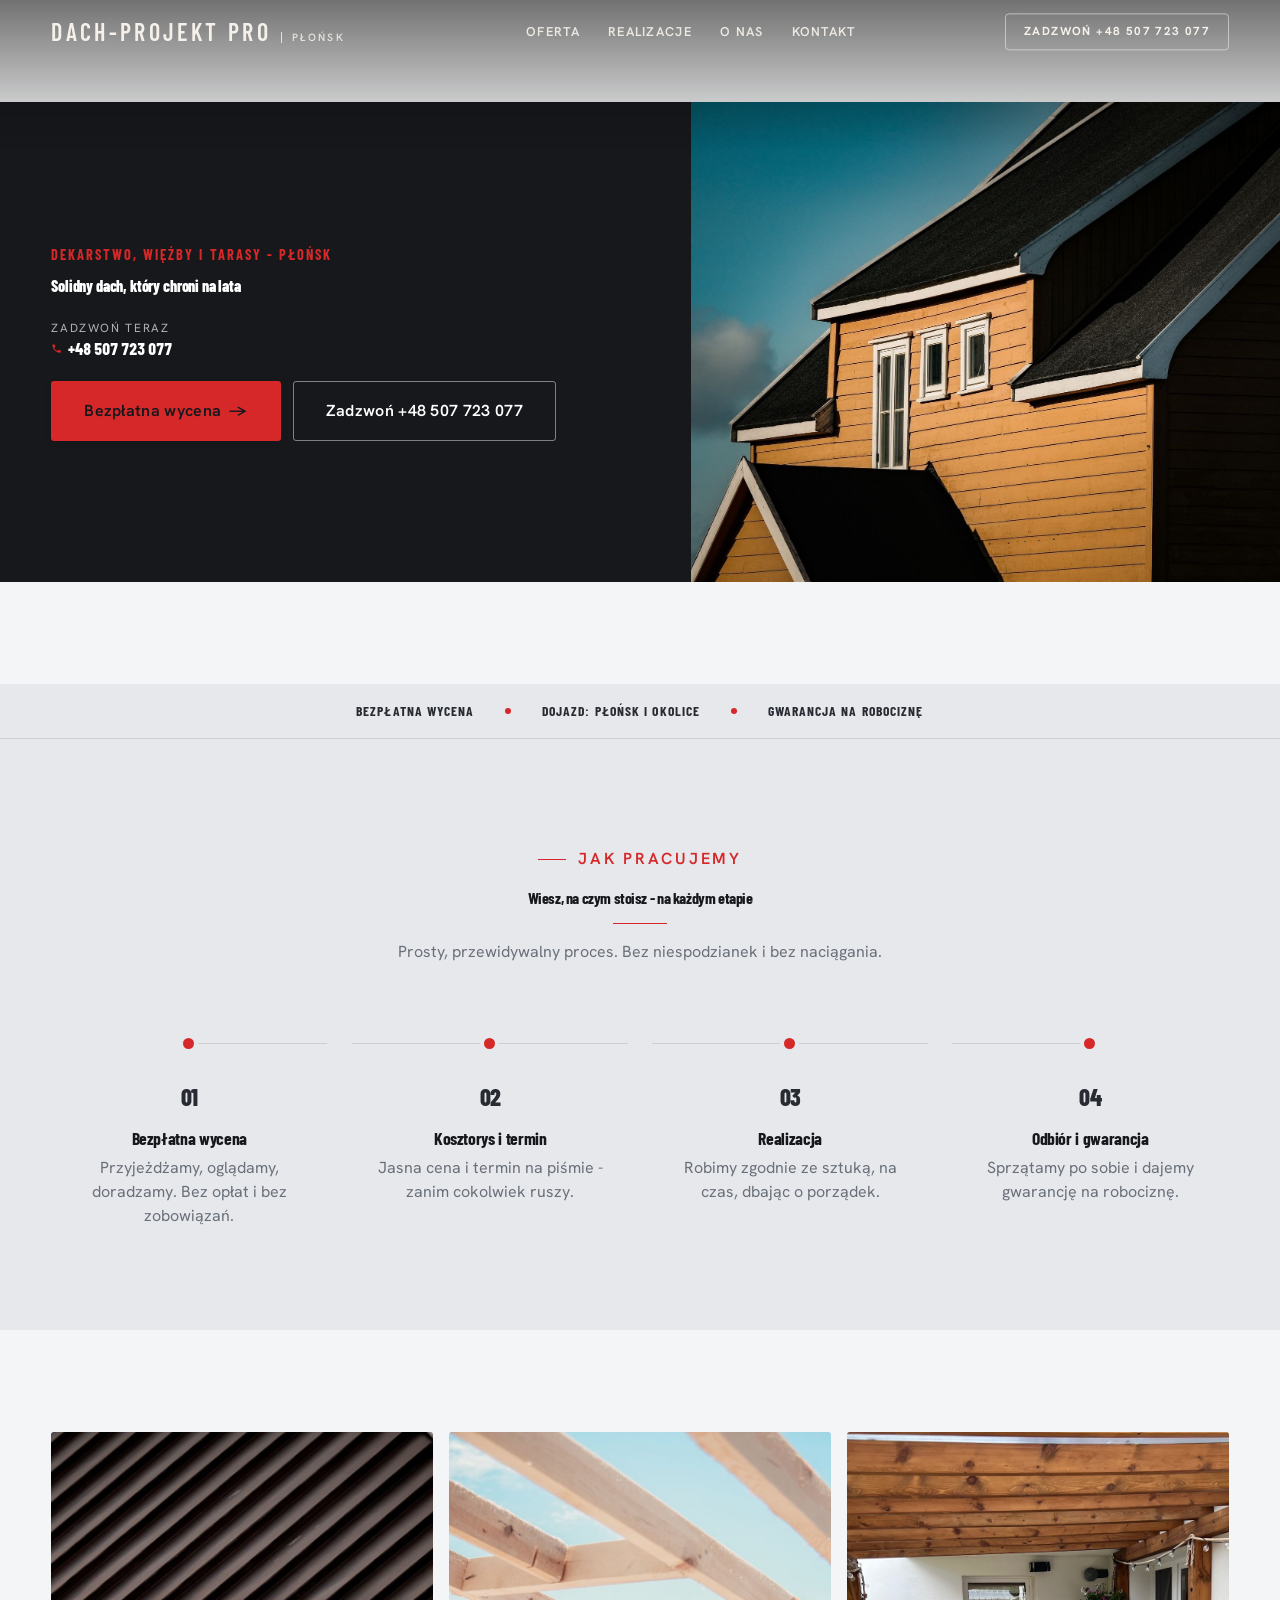
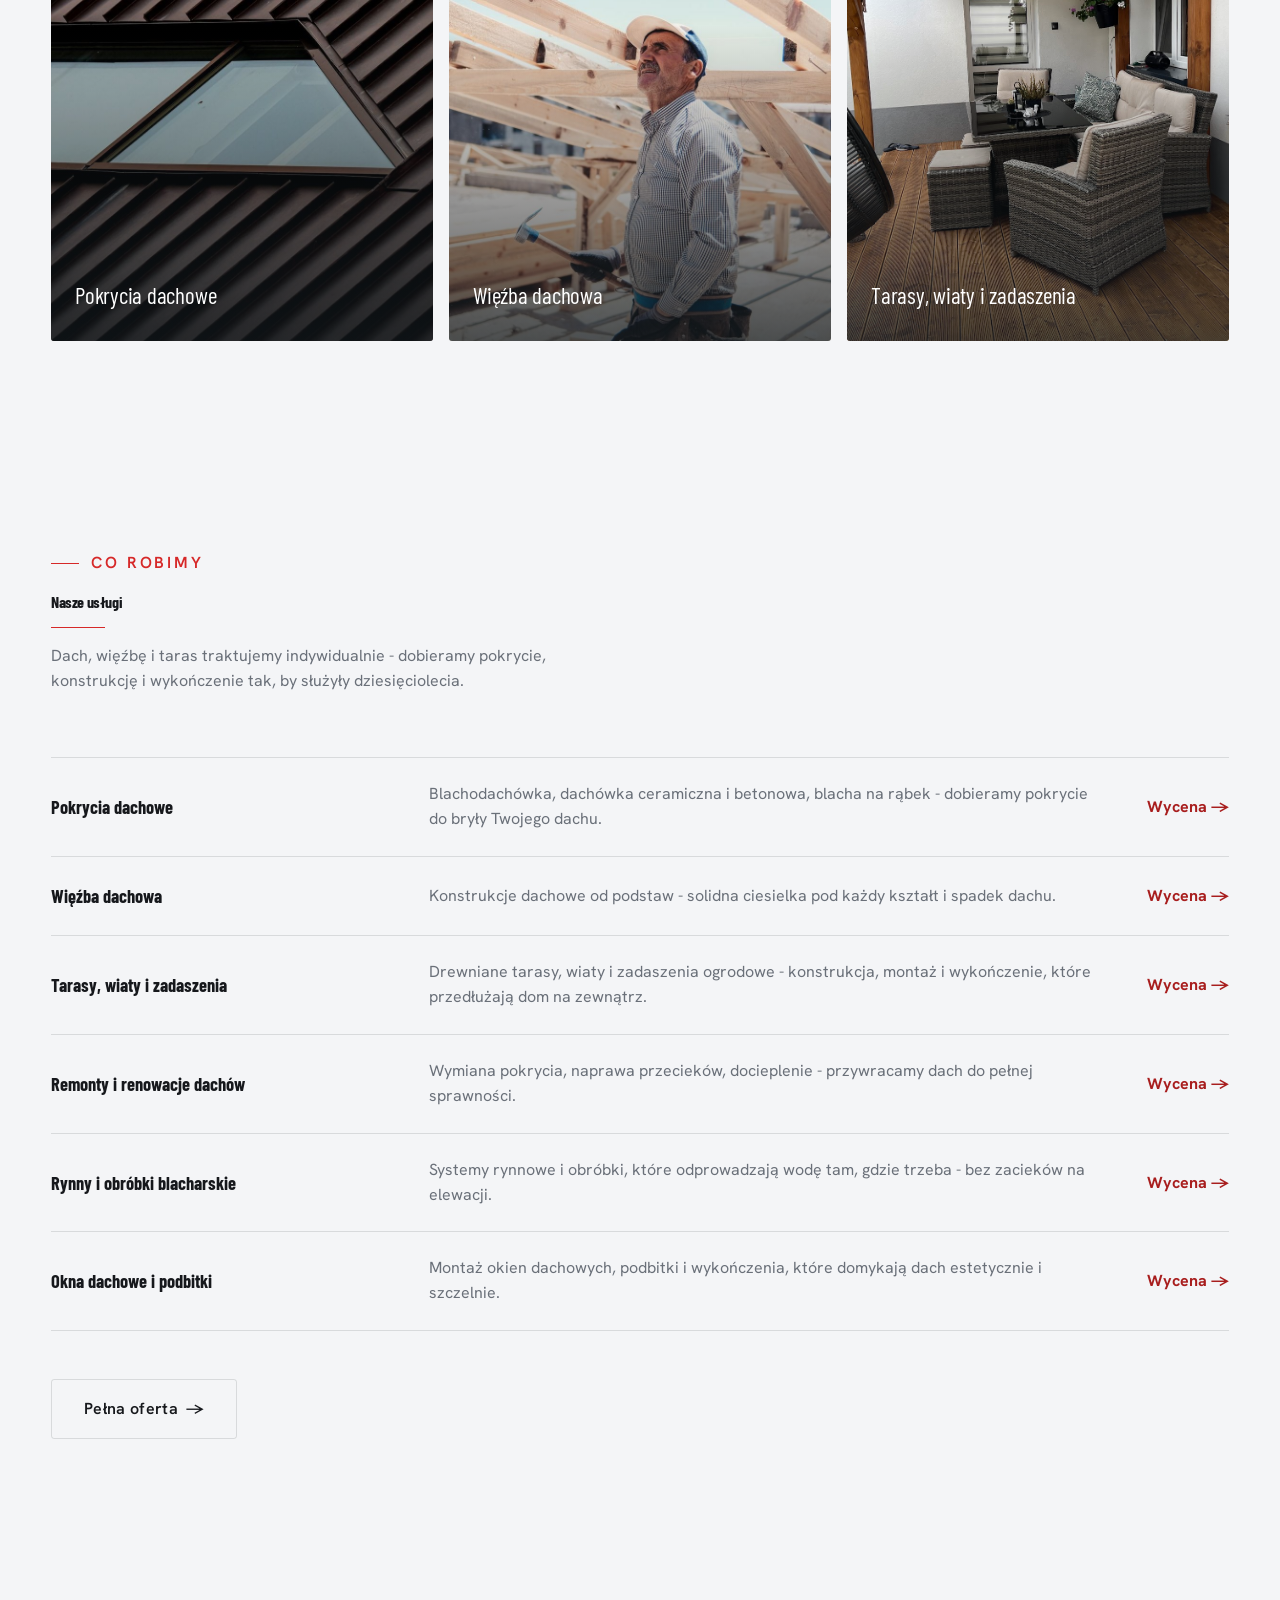
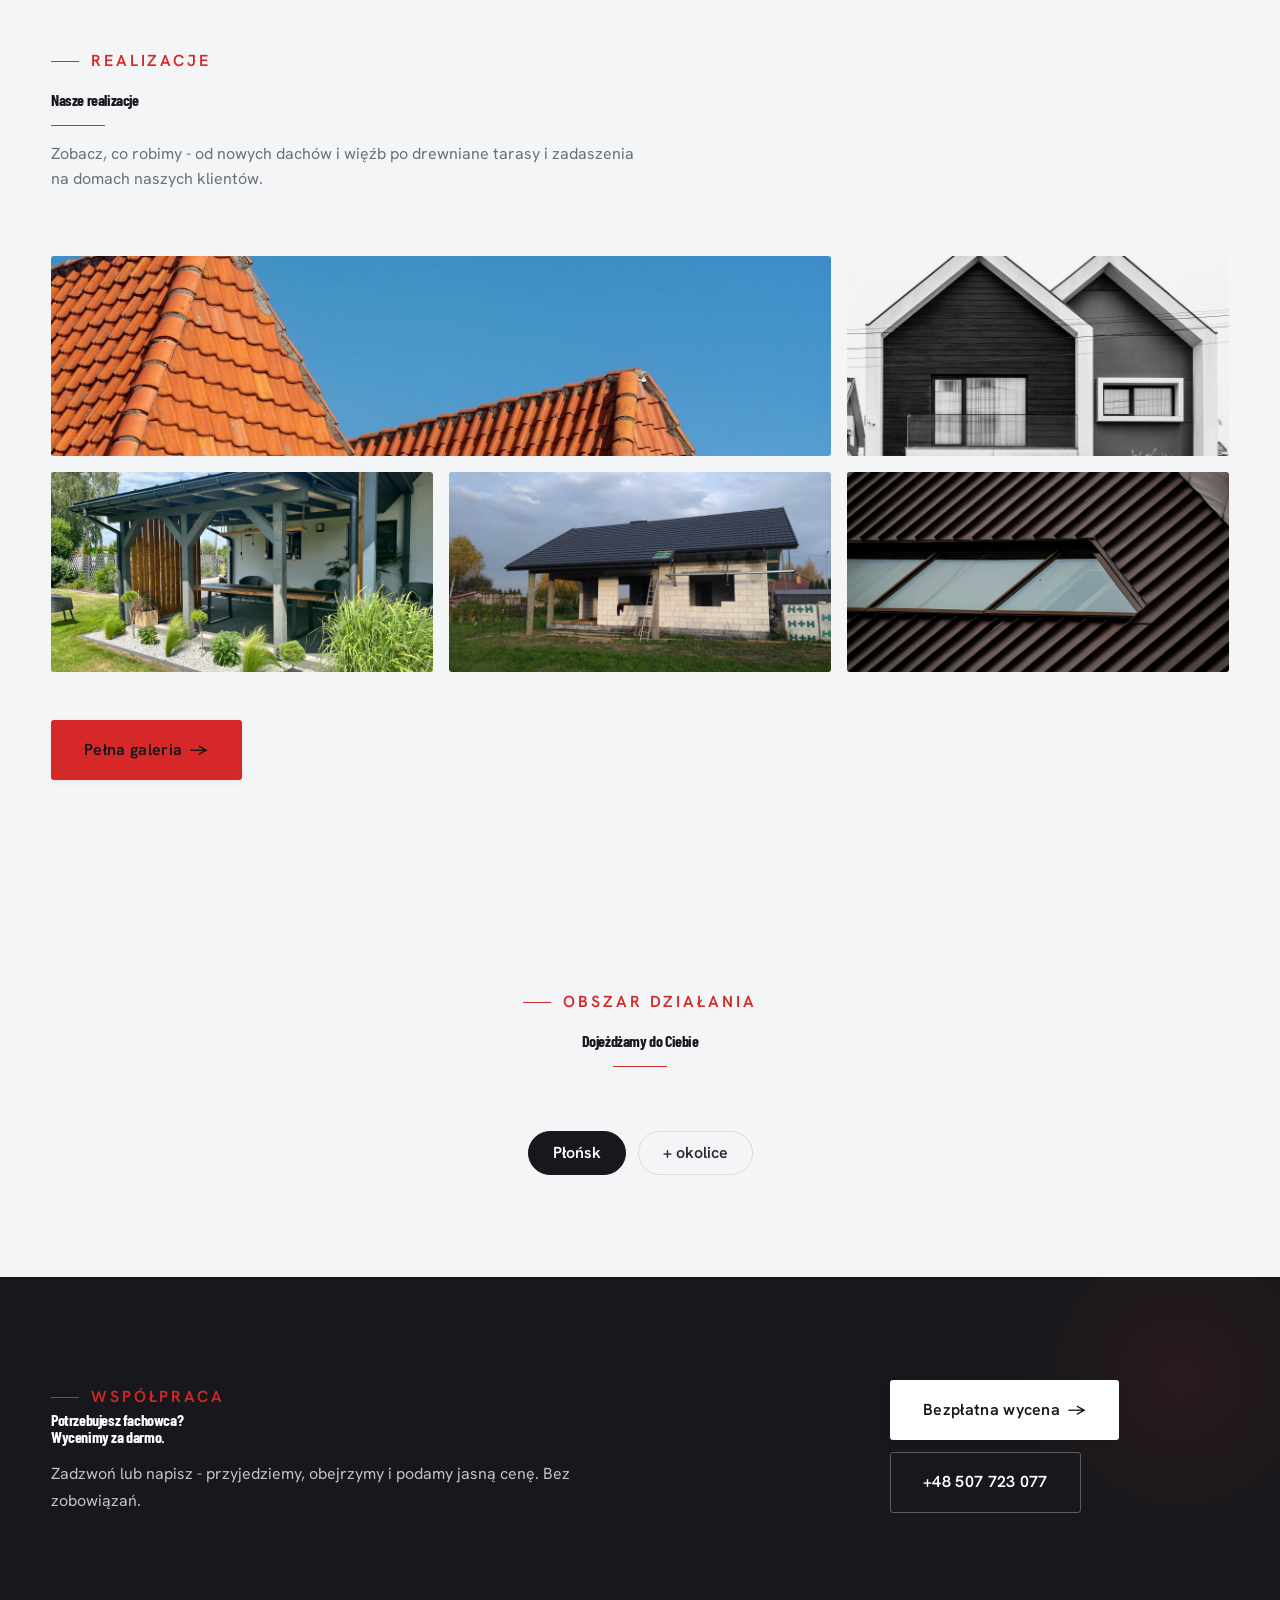
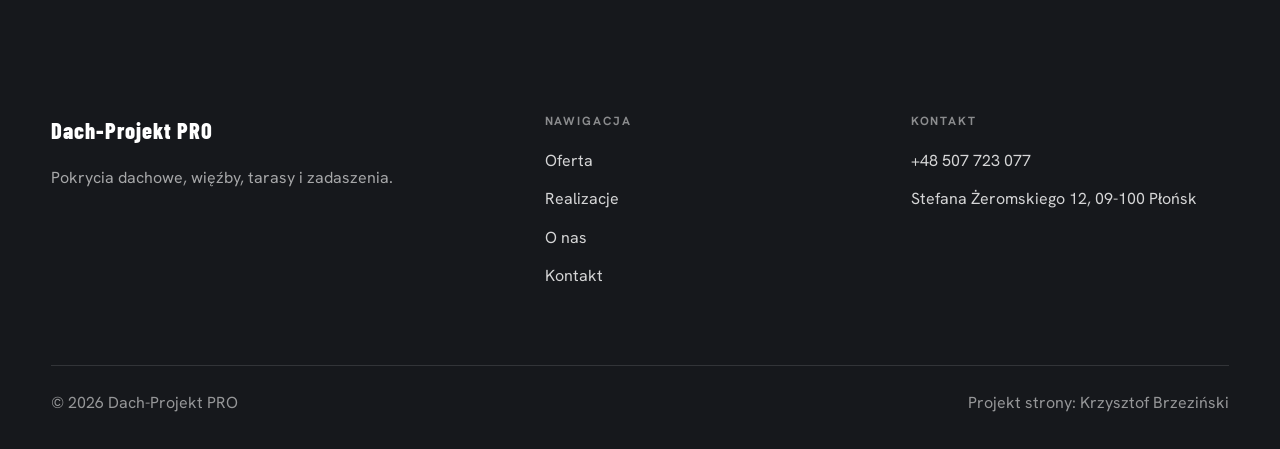
==== index.html @ a36d5f41 "Strona demo: dach-projekt-pro (Dach-Projekt PRO, Płońsk)" ====
<!DOCTYPE html>
<html lang="pl">
<head>
<meta charset="UTF-8">
<meta name="viewport" content="width=device-width, initial-scale=1.0">
<title>Dach-Projekt PRO - Pokrycia dachowe, więźby i tarasy - Płońsk</title>
<meta name="description" content="Dach-Projekt PRO - dekarstwo, pokrycia dachowe, więźby oraz drewniane tarasy i zadaszenia w Płońsk i okolicy. Blachodachówka, dachówka, rynny, remonty dachów. Bezpłatny pomiar i wycena. Zobacz realizacje.">
<link rel="preconnect" href="https://fonts.googleapis.com">
<link rel="preconnect" href="https://fonts.gstatic.com" crossorigin>
<link href="https://fonts.googleapis.com/css2?family=Barlow+Condensed:wght@500;600;700&family=Hanken+Grotesk:wght@400;500;600&display=swap" rel="stylesheet">
<link rel="stylesheet" href="assets/styles.css">
</head>
<body>

<header class="nav">
  <div class="wrap nav-inner">
    <a class="brand" href="index.html"><span class="name">Dach-Projekt PRO</span><span class="sub">Płońsk</span></a>
    <nav class="nav-links">
      <a href="oferta.html">Oferta</a>
      <a href="realizacje.html">Realizacje</a>
      <a href="o-nas.html">O nas</a>
      <a href="kontakt.html">Kontakt</a>
      <a href="tel:+48507723077" class="btn btn-accent">Zadzwoń +48 507 723 077</a>
    </nav>
    <button class="nav-toggle" aria-label="Menu"><span></span><span></span><span></span></button>
  </div>
</header>

<section class="hero-fach">
  <img class="hf-photo" src="img/hero.jpg" alt="Dach-Projekt PRO">
  <div class="hf-panel">
      <span class="hf-kicker">Dekarstwo, więźby i tarasy - Płońsk</span>
      <h1 class="hf-title">Solidny dach, który chroni na lata</h1>
      <a class="hf-phone" href="tel:+48507723077"><span class="hf-phone-lab">Zadzwoń teraz</span><span class="hf-phone-num"><svg class="ico-tel" width="16" height="16" viewBox="0 0 24 24" fill="none" aria-hidden="true"><path d="M6.6 10.8a15.5 15.5 0 0 0 6.6 6.6l2.2-2.2a1 1 0 0 1 1-.24 11.4 11.4 0 0 0 3.6.58 1 1 0 0 1 1 1V20a1 1 0 0 1-1 1A17 17 0 0 1 3 4a1 1 0 0 1 1-1h3.5a1 1 0 0 1 1 1c0 1.25.2 2.46.58 3.6a1 1 0 0 1-.25 1l-2.23 2.2Z" fill="currentColor"/></svg> +48 507 723 077</span></a>
      <div class="hf-actions">
        <a href="kontakt.html" class="btn btn-accent">Bezpłatna wycena <span class="arr">→</span></a>
        <a href="tel:+48507723077" class="btn btn-ghost hf-ghost">Zadzwoń +48 507 723 077</a>
      </div>
  </div>
</section>
<section class="fach-promise">
  <div class="wrap">
    <ul class="fp-row reveal"><li>Bezpłatna wycena</li><li>Dojazd: Płońsk i okolice</li><li>Gwarancja na robociznę</li></ul>
  </div>
</section>
<section class="proces fachowcy">
  <div class="wrap">
    <div class="head center reveal">
      <span class="eyebrow">Jak pracujemy</span>
      <h2>Wiesz, na czym stoisz - na każdym etapie</h2>
      <p>Prosty, przewidywalny proces. Bez niespodzianek i bez naciągania.</p>
    </div>
    <ol class="proces-line">
      <li class="reveal"><span class="pno">01</span><h3>Bezpłatna wycena</h3><p>Przyjeżdżamy, oglądamy, doradzamy. Bez opłat i bez zobowiązań.</p></li>
      <li class="reveal"><span class="pno">02</span><h3>Kosztorys i termin</h3><p>Jasna cena i termin na piśmie - zanim cokolwiek ruszy.</p></li>
      <li class="reveal"><span class="pno">03</span><h3>Realizacja</h3><p>Robimy zgodnie ze sztuką, na czas, dbając o porządek.</p></li>
      <li class="reveal"><span class="pno">04</span><h3>Odbiór i gwarancja</h3><p>Sprzątamy po sobie i dajemy gwarancję na robociznę.</p></li>
    </ol>
  </div>
</section>
<section class="gateways-band">
  <div class="wrap">
    <div class="gateways">
      <a href="oferta.html" class="gateway reveal"><img src="img/g2.jpg" alt="Pokrycia dachowe" loading="lazy"><span class="g-ttl">Pokrycia dachowe</span></a>
      <a href="oferta.html" class="gateway reveal"><img src="img/g3.jpg" alt="Więźba dachowa" loading="lazy"><span class="g-ttl">Więźba dachowa</span></a>
      <a href="oferta.html" class="gateway reveal"><img src="img/g4.jpg" alt="Tarasy, wiaty i zadaszenia" loading="lazy"><span class="g-ttl">Tarasy, wiaty i zadaszenia</span></a>
    </div>
  </div>
</section>
<section class="fach-uslugi">
  <div class="wrap">
    <div class="head reveal">
      <span class="eyebrow">Co robimy</span>
      <h2>Nasze usługi</h2>
      <p>Dach, więźbę i taras traktujemy indywidualnie - dobieramy pokrycie, konstrukcję i wykończenie tak, by służyły dziesięciolecia.</p>
    </div>
    <ul class="fu-list">
      <li class="fu-row reveal"><div class="fu-name">Pokrycia dachowe</div><div class="fu-desc">Blachodachówka, dachówka ceramiczna i betonowa, blacha na rąbek - dobieramy pokrycie do bryły Twojego dachu.</div><a class="fu-cta" href="kontakt.html">Wycena <span class="arr">→</span></a></li>
      <li class="fu-row reveal"><div class="fu-name">Więźba dachowa</div><div class="fu-desc">Konstrukcje dachowe od podstaw - solidna ciesielka pod każdy kształt i spadek dachu.</div><a class="fu-cta" href="kontakt.html">Wycena <span class="arr">→</span></a></li>
      <li class="fu-row reveal"><div class="fu-name">Tarasy, wiaty i zadaszenia</div><div class="fu-desc">Drewniane tarasy, wiaty i zadaszenia ogrodowe - konstrukcja, montaż i wykończenie, które przedłużają dom na zewnątrz.</div><a class="fu-cta" href="kontakt.html">Wycena <span class="arr">→</span></a></li>
      <li class="fu-row reveal"><div class="fu-name">Remonty i renowacje dachów</div><div class="fu-desc">Wymiana pokrycia, naprawa przecieków, docieplenie - przywracamy dach do pełnej sprawności.</div><a class="fu-cta" href="kontakt.html">Wycena <span class="arr">→</span></a></li>
      <li class="fu-row reveal"><div class="fu-name">Rynny i obróbki blacharskie</div><div class="fu-desc">Systemy rynnowe i obróbki, które odprowadzają wodę tam, gdzie trzeba - bez zacieków na elewacji.</div><a class="fu-cta" href="kontakt.html">Wycena <span class="arr">→</span></a></li>
      <li class="fu-row reveal"><div class="fu-name">Okna dachowe i podbitki</div><div class="fu-desc">Montaż okien dachowych, podbitki i wykończenia, które domykają dach estetycznie i szczelnie.</div><a class="fu-cta" href="kontakt.html">Wycena <span class="arr">→</span></a></li>
    </ul>
    <div style="margin-top:var(--space-7)" class="reveal"><a href="oferta.html" class="btn btn-ghost">Pełna oferta <span class="arr">→</span></a></div>
  </div>
</section>
<section>
  <div class="wrap">
    <div class="head reveal">
      <span class="eyebrow">Realizacje</span>
      <h2>Nasze realizacje</h2>
      <p>Zobacz, co robimy - od nowych dachów i więźb po drewniane tarasy i zadaszenia na domach naszych klientów.</p>
    </div>
    <div class="gallery">
      <div class="tile t-two3 reveal"><img src="img/g5.jpg" alt="Nowy dach - dom jednorodzinny" loading="lazy"><div class="cap">Nowy dach - dom jednorodzinny</div></div>
      <div class="tile t-third reveal"><img src="img/g6.jpg" alt="Blacha na rąbek stojący" loading="lazy"><div class="cap">Blacha na rąbek stojący</div></div>
      <div class="tile t-third reveal"><img src="img/about.jpg" alt="Więźba dachowa" loading="lazy"><div class="cap">Więźba dachowa</div></div>
      <div class="tile t-third reveal"><img src="img/g1.jpg" alt="Taras z zadaszeniem" loading="lazy"><div class="cap">Taras z zadaszeniem</div></div>
      <div class="tile t-third reveal"><img src="img/g2.jpg" alt="Dachówka ceramiczna" loading="lazy"><div class="cap">Dachówka ceramiczna</div></div>
    </div>
    <div style="margin-top:var(--space-7)" class="reveal"><a href="realizacje.html" class="btn btn-accent">Pełna galeria <span class="arr">→</span></a></div>
  </div>
</section>
<section class="obszar">
  <div class="wrap">
    <div class="head center reveal">
      <span class="eyebrow">Obszar działania</span>
      <h2>Dojeżdżamy do Ciebie</h2>
    </div>
    <ul class="obszar-list reveal"><li class="is-home">Płońsk</li><li>+ okolice</li></ul>
  </div>
</section>
<section class="cta">
  <div class="wrap">
    <div class="reveal">
      <span class="eyebrow">Współpraca</span>
      <h2>Potrzebujesz fachowca? Wycenimy za darmo.</h2>
      <p>Zadzwoń lub napisz - przyjedziemy, obejrzymy i podamy jasną cenę. Bez zobowiązań.</p>
    </div>
    <div class="cta-actions reveal">
      <a href="kontakt.html" class="btn btn-light">Bezpłatna wycena <span class="arr">→</span></a>
      <a href="tel:+48507723077" class="btn btn-ghost" style="color:#fff;border-color:rgba(255,255,255,.3)">+48 507 723 077</a>
    </div>
  </div>
</section>

<footer>
  <div class="wrap">
    <div class="foot-grid">
      <div class="foot-brand">
        <div class="name">Dach-Projekt PRO</div>
        <p>Pokrycia dachowe, więźby, tarasy i zadaszenia.</p>
      </div>
      <div class="foot-col">
        <h4>Nawigacja</h4>
        <a href="oferta.html">Oferta</a>
        <a href="realizacje.html">Realizacje</a>
        <a href="o-nas.html">O nas</a>
        <a href="kontakt.html">Kontakt</a>
      </div>
      <div class="foot-col">
        <h4>Kontakt</h4>
        <a href="tel:+48507723077">+48 507 723 077</a>
        <p>Stefana Żeromskiego 12, 09-100 Płońsk</p>
      </div>
    </div>
    <div class="foot-bot">
      <span>© 2026 Dach-Projekt PRO</span>
      <span>Projekt strony: Krzysztof Brzeziński</span>
    </div>
  </div>
</footer>
<div class="sticky-call"><a class="sc-call" href="tel:+48507723077"><svg class="ico-tel" width="16" height="16" viewBox="0 0 24 24" fill="none" aria-hidden="true"><path d="M6.6 10.8a15.5 15.5 0 0 0 6.6 6.6l2.2-2.2a1 1 0 0 1 1-.24 11.4 11.4 0 0 0 3.6.58 1 1 0 0 1 1 1V20a1 1 0 0 1-1 1A17 17 0 0 1 3 4a1 1 0 0 1 1-1h3.5a1 1 0 0 1 1 1c0 1.25.2 2.46.58 3.6a1 1 0 0 1-.25 1l-2.23 2.2Z" fill="currentColor"/></svg> Zadzwoń</a><a class="sc-quote" href="kontakt.html">Bezpłatna wycena</a></div>

<script src="assets/main.js"></script>
</body>
</html>
---- assets/styles.css ----
/* ============================================================
   STOLBASZ — premium, architektoniczny B2B fit-out
   Jasna paleta, zero brązu. System wg premium-web-craft.
   Projekt strony: Krzysztof Brzeziński
   ============================================================ */

:root{
  /* PALETA — jasna, architektoniczna, chłodna */
  --paper:#F4F5F7;          /* główne tło */
  --paper-2:#E6E8EC;        /* sekcje alternatywne (chłodny jasny szary) */
  --paper-3:#E6E8EC;        /* delikatne wypełnienia */
  --ink:#16181C;            /* tekst główny — chłodny grafit */
  --ink-soft:#282C32;       /* nagłówki drugorzędne */
  --muted:#6A7079;          /* tekst poboczny */
  --line:rgba(22,24,28,.12);/* hairline */
  --accent:#D62828;         /* stonowany petrol-slate — jedyny akcent */
  --accent-d:#A81E1E;
  --accent-soft:rgba(214,40,40,.10);
  --dark:#16181C;           /* sekcje ciemne (stopka/CTA) */

  /* ODSTĘPY — skala 4/8 */
  --space-1:4px; --space-2:8px; --space-3:12px; --space-4:16px; --space-5:24px;
  --space-6:32px; --space-7:48px; --space-8:64px; --space-9:96px; --space-10:128px;

  /* TYPOGRAFIA — fluid clamp() */
  --text-sm:clamp(.82rem,.8rem+.1vw,.9rem);
  --text-base:clamp(1rem,.97rem+.15vw,1.1rem);
  --text-lg:clamp(1.12rem,1.05rem+.3vw,1.3rem);
  --text-h3:clamp(1.2rem,1.1rem+.5vw,1.5rem);
  --text-h2:clamp(1.9rem,1.5rem+1.9vw,2.8rem);
  --text-h1:clamp(2.6rem,1.9rem+3.6vw,4.6rem);

  /* PROMIENIE — architektoniczne, raczej ostre */
  --r-sm:3px; --r-md:6px; --r-lg:10px;

  /* RUCH */
  --ease:cubic-bezier(.25,.46,.45,.94); --dur:.24s;

  /* CIENIE — miękkie, warstwowe */
  --sh-sm:0 1px 2px rgba(16,24,32,.04), 0 2px 8px rgba(16,24,32,.05);
  --sh-md:0 2px 6px rgba(16,24,32,.05), 0 12px 28px -8px rgba(16,24,32,.12);
  --sh-lg:0 6px 14px rgba(16,24,32,.07), 0 26px 56px -18px rgba(16,24,32,.22);

  --hairline:1px solid var(--line);

  --font-display:'Barlow Condensed','Hanken Grotesk',sans-serif;
  --font-body:'Hanken Grotesk',sans-serif;
}

*{box-sizing:border-box;margin:0;padding:0}
html{scroll-behavior:smooth}
body{
  font-family:var(--font-body);
  font-size:var(--text-base);
  line-height:1.65;
  color:var(--ink);
  background:var(--paper);
  -webkit-font-smoothing:antialiased;
  text-rendering:optimizeLegibility;
}
img{max-width:100%;display:block}
a{color:inherit;text-decoration:none}

.wrap{width:min(92%,1180px);margin-inline:auto}
section{padding-block:clamp(52px,6.5vw,96px)}

h1,h2,h3{font-family:var(--font-display);font-weight:700;line-height:1.08;letter-spacing:-.02em;color:var(--ink)}
h1{font-size:var(--text-h1);letter-spacing:-.035em}
h2{font-size:var(--text-h2);letter-spacing:-.025em}
h3{font-size:var(--text-h3)}
p{max-width:65ch}

.eyebrow{
  font-family:var(--font-body);
  font-size:var(--text-sm);
  font-weight:600;
  letter-spacing:.18em;
  text-transform:uppercase;
  color:var(--accent);
  display:inline-flex;align-items:center;gap:var(--space-3);
}
.eyebrow::before{content:"";width:28px;height:1px;background:var(--accent);display:inline-block}

.muted{color:var(--muted)}
.lead{font-size:var(--text-lg);line-height:1.55;color:var(--ink-soft);max-width:50ch}

/* ---------- BUTTONS ---------- */
.btn{
  display:inline-flex;align-items:center;gap:var(--space-2);
  font-weight:600;font-size:var(--text-sm);letter-spacing:.02em;
  padding:var(--space-4) var(--space-6);
  border-radius:var(--r-sm);
  transition:transform var(--dur) var(--ease),box-shadow var(--dur) var(--ease),background var(--dur) var(--ease);
  cursor:pointer;border:1px solid transparent;
}
.btn-accent{background:var(--accent);color:#fff;box-shadow:var(--sh-sm)}
.btn-accent:hover{background:var(--accent-d);transform:translateY(-2px);box-shadow:var(--sh-md)}
.btn-accent:active{transform:translateY(0);box-shadow:var(--sh-sm)}
.btn-ghost{background:transparent;color:var(--ink);border-color:var(--line)}
.btn-ghost:hover{border-color:var(--accent);color:var(--accent);transform:translateY(-2px)}
.btn-light{background:#fff;color:var(--ink);box-shadow:var(--sh-sm)}
.btn-light:hover{transform:translateY(-2px);box-shadow:var(--sh-md)}
.btn .arr{transition:transform var(--dur) var(--ease)}
.btn:hover .arr{transform:translateX(4px)}

/* ---------- NAV ---------- */
.nav{
  position:sticky;top:0;z-index:50;
  background:color-mix(in srgb,var(--paper) 88%,transparent);
  backdrop-filter:saturate(140%) blur(10px);
  border-bottom:var(--hairline);
}
.nav-inner{display:flex;align-items:center;justify-content:space-between;height:72px}
.brand{display:flex;flex-direction:column;line-height:1}
.brand .name{font-family:var(--font-display);font-weight:800;font-size:1.35rem;letter-spacing:.04em}
.brand .sub{font-size:.62rem;letter-spacing:.34em;text-transform:uppercase;color:var(--muted);margin-top:5px}
.nav-links{display:flex;align-items:center;gap:var(--space-6)}
.nav-links a{font-size:var(--text-sm);font-weight:500;color:var(--ink-soft);position:relative;padding-block:4px;transition:color var(--dur) var(--ease)}
.nav-links a::after{content:"";position:absolute;left:0;bottom:0;width:0;height:1.5px;background:var(--accent);transition:width var(--dur) var(--ease)}
.nav-links a:hover,.nav-links a.active{color:var(--ink)}
.nav-links a:hover::after,.nav-links a.active::after{width:100%}
.nav-links .btn{padding:var(--space-2) var(--space-5)}
/* przyciski w nav: właściwy kolor (przebij .nav-links a) + bez podkreślenia */
.nav-links a.btn-accent{color:#fff}
.nav-links a.btn-ghost,.nav-links a.btn-light{color:var(--ink)}
.nav-links a.btn::after{display:none}
.nav-toggle{display:none;background:none;border:none;cursor:pointer;flex-direction:column;gap:5px;padding:8px}
.nav-toggle span{width:24px;height:2px;background:var(--ink);transition:var(--dur)}

/* ---------- HERO (split) ---------- */
.hero{position:relative;overflow:hidden;border-bottom:var(--hairline)}
.hero-grid{display:grid;grid-template-columns:1.05fr .95fr;gap:clamp(24px,4vw,60px);align-items:center;
  padding-block:clamp(36px,4.5vw,64px)}
.hero-copy .eyebrow{margin-bottom:var(--space-5)}
.hero-copy h1{margin-bottom:var(--space-5)}
.hero-copy .lead{margin-bottom:var(--space-7)}
.hero-actions{display:flex;flex-wrap:wrap;gap:var(--space-4)}
.hero-art{position:relative;aspect-ratio:4/3;border-radius:var(--r-lg);overflow:hidden;box-shadow:var(--sh-lg)}
.hero-art img{width:100%;height:100%;object-fit:cover}
.hero-art::after{content:"";position:absolute;inset:0;background:linear-gradient(180deg,transparent 55%,rgba(18,24,28,.28))}
.hero-badge{position:absolute;left:var(--space-5);bottom:var(--space-5);z-index:2;
  background:rgba(252,252,251,.94);backdrop-filter:blur(4px);
  border-radius:var(--r-md);padding:var(--space-4) var(--space-5);box-shadow:var(--sh-md);max-width:78%}
.hero-badge strong{display:block;font-family:var(--font-display);font-size:1rem;letter-spacing:-.01em}
.hero-badge span{font-size:var(--text-sm);color:var(--muted)}

/* ---------- HERO duży / kinowy (strona główna) ---------- */
.hero-cine{position:relative;min-height:clamp(560px,82vh,840px);min-height:clamp(560px,82svh,840px);display:flex;align-items:center;overflow:hidden;border-bottom:var(--hairline)}
.hero-cine>img{position:absolute;inset:0;width:100%;height:100%;object-fit:cover;z-index:0}
.hero-cine::after{content:"";position:absolute;inset:0;z-index:1;
  background:linear-gradient(95deg,rgba(13,18,23,.86) 0%,rgba(13,18,23,.64) 32%,rgba(13,18,23,.24) 62%,rgba(13,18,23,.04) 100%)}
.hero-cine .wrap{position:relative;z-index:2;padding-block:var(--space-8)}
.hero-cine .hero-copy{max-width:660px}
.hero-cine .eyebrow{color:#fff;margin-bottom:var(--space-5)}
.hero-cine .eyebrow::before{background:#fff}
.hero-cine h1{color:#fff;margin-bottom:var(--space-5);font-size:clamp(2.9rem,2rem+4.4vw,5.2rem)}
.hero-cine .lead{color:rgba(255,255,255,.92);max-width:48ch;margin-bottom:var(--space-7)}
.hero-cine .hero-actions{display:flex;flex-wrap:wrap;gap:var(--space-4)}
@media(max-width:680px){
  .hero-cine{min-height:clamp(520px,76vh,640px);min-height:clamp(520px,76svh,640px);align-items:flex-end}
  .hero-cine::after{background:linear-gradient(0deg,rgba(13,18,23,.9) 6%,rgba(13,18,23,.45) 55%,rgba(13,18,23,.25) 100%)}
  .hero-cine .wrap{padding-bottom:var(--space-9)}
}

/* full-bleed hero variant (podstrony) */
.pagehead{position:relative;min-height:46vh;min-height:46svh;display:flex;align-items:flex-end;overflow:hidden;border-bottom:var(--hairline)}
.pagehead img{position:absolute;inset:0;width:100%;height:100%;object-fit:cover}
.pagehead::after{content:"";position:absolute;inset:0;background:linear-gradient(180deg,rgba(18,24,28,.25),rgba(18,24,28,.62))}
.pagehead .wrap{position:relative;z-index:2;padding-block:var(--space-9);color:#fff}
.pagehead h1{color:#fff;max-width:18ch}
.pagehead .eyebrow{color:#fff}
.pagehead .eyebrow::before{background:#fff}
.pagehead p{color:rgba(255,255,255,.86);margin-top:var(--space-4);max-width:54ch}

/* ---------- STRIP (pasek skrótów / liczby) ---------- */
.strip{background:var(--dark);color:#fff}
.strip .wrap{display:grid;grid-template-columns:repeat(4,1fr);gap:var(--space-6);padding-block:var(--space-8)}
.strip .item .k{font-family:var(--font-display);font-size:clamp(1.6rem,1.2rem+1.4vw,2.4rem);font-weight:800;letter-spacing:-.02em;color:#fff}
.strip .item .v{font-size:var(--text-sm);color:rgba(255,255,255,.66);margin-top:var(--space-2);line-height:1.45}
.strip .item{border-left:2px solid var(--accent);padding-left:var(--space-5)}

/* ---------- SECTION HEAD ---------- */
.head{max-width:48rem;margin-bottom:var(--space-8)}
.head.center{margin-inline:auto;text-align:center}
.head .eyebrow{margin-bottom:var(--space-4)}
.head h2{margin-bottom:var(--space-4)}
.head p{color:var(--muted);font-size:var(--text-lg);line-height:1.55}
.head.center p{margin-inline:auto}

/* ---------- INTRO SPLIT ---------- */
.split{display:grid;grid-template-columns:.92fr 1.08fr;gap:clamp(28px,5vw,80px);align-items:center}
.split.rev{grid-template-columns:1.08fr .92fr}
.split.rev .split-art{order:-1}
.split-art{position:relative;aspect-ratio:5/4;border-radius:var(--r-lg);overflow:hidden;box-shadow:var(--sh-lg)}
.split-art img{width:100%;height:100%;object-fit:cover}
.split-copy h2{margin-bottom:var(--space-5)}
.split-copy p+p{margin-top:var(--space-4)}
.split-copy .btn{margin-top:var(--space-6)}

/* ---------- SERVICES (zakres) ---------- */
.svc-grid{display:grid;grid-template-columns:repeat(auto-fit,minmax(280px,1fr));gap:var(--space-5)}
.svc{background:#fff;border:var(--hairline);border-radius:var(--r-md);padding:var(--space-7) var(--space-6);
  transition:transform var(--dur) var(--ease),box-shadow var(--dur) var(--ease),border-color var(--dur) var(--ease);
  position:relative;overflow:hidden}
.svc::before{content:"";position:absolute;left:0;top:0;width:3px;height:0;background:var(--accent);transition:height var(--dur) var(--ease)}
.svc:hover{transform:translateY(-4px);box-shadow:var(--sh-md);border-color:transparent}
.svc:hover::before{height:100%}
.svc .ic{font-family:var(--font-display);font-size:.8rem;font-weight:700;letter-spacing:.12em;color:var(--accent);margin-bottom:var(--space-4)}
.svc h3{margin-bottom:var(--space-3);font-size:1.22rem}
.svc p{color:var(--muted);font-size:var(--text-base);line-height:1.6}

/* big detailed service rows */
.svc-row{display:grid;grid-template-columns:.8fr 1.2fr;gap:clamp(20px,4vw,60px);align-items:center;padding-block:var(--space-8)}
.svc-row+.svc-row{border-top:var(--hairline)}
.svc-row.rev{grid-template-columns:1.2fr .8fr}
.svc-row.rev .svc-row-art{order:-1}
.svc-row-art{aspect-ratio:4/3;border-radius:var(--r-md);overflow:hidden;box-shadow:var(--sh-md)}
.svc-row-art img{width:100%;height:100%;object-fit:cover}
.svc-row h3{font-size:1.5rem;margin-bottom:var(--space-4)}
.svc-row .num{font-family:var(--font-display);font-size:.85rem;font-weight:700;letter-spacing:.14em;color:var(--accent);display:block;margin-bottom:var(--space-3)}
.svc-row ul{list-style:none;margin-top:var(--space-4);display:flex;flex-direction:column;gap:var(--space-2)}
.svc-row li{position:relative;padding-left:var(--space-5);color:var(--muted);font-size:var(--text-base)}
.svc-row li::before{content:"";position:absolute;left:0;top:.62em;width:8px;height:1px;background:var(--accent)}

/* ---------- GALLERY (realizacje) ---------- */
.gallery{display:grid;grid-template-columns:repeat(12,1fr);gap:var(--space-4);grid-auto-rows:200px}
/* GALERIA MASONRY — pionowe zdjęcia (portrety beauty/wellness) bez przycinania: kolumny, height auto */
.gallery-masonry{column-count:3;column-gap:var(--space-4)}
@media(max-width:900px){.gallery-masonry{column-count:2}}
@media(max-width:560px){.gallery-masonry{column-count:1}}
.gallery-masonry .m-tile{break-inside:avoid;margin:0 0 var(--space-4);padding:0;position:relative;overflow:hidden;border-radius:var(--r-md);border:1px solid var(--line)}
.gallery-masonry .m-tile img{width:100%;height:auto;display:block}
.gallery-masonry .m-tile .cap{position:absolute;left:0;right:0;bottom:0;padding:var(--space-4);color:#fff;background:linear-gradient(0deg,rgba(0,0,0,.55),transparent);font-size:var(--text-sm)}
.tile{position:relative;overflow:hidden;border-radius:var(--r-md);box-shadow:var(--sh-sm);
  transition:transform var(--dur) var(--ease),box-shadow var(--dur) var(--ease)}
.tile img{width:100%;height:100%;object-fit:cover;transition:transform .6s var(--ease)}
.tile:hover{box-shadow:var(--sh-md)}
.tile:hover img{transform:scale(1.05)}
.tile .cap{position:absolute;left:0;right:0;bottom:0;padding:var(--space-5) var(--space-4) var(--space-4);
  background:linear-gradient(transparent,rgba(18,24,28,.78));color:#fff;
  font-size:var(--text-sm);font-weight:600;letter-spacing:.01em;
  opacity:0;transform:translateY(8px);transition:var(--dur) var(--ease)}
.tile:hover .cap{opacity:1;transform:translateY(0)}
.tile .cap small{display:block;font-weight:400;opacity:.78;letter-spacing:.04em;text-transform:uppercase;font-size:.66rem;margin-top:3px}
/* bento spans */
.t-wide{grid-column:span 6}
.t-tall{grid-column:span 6;grid-row:span 2}
.t-std{grid-column:span 6}
.t-third{grid-column:span 4}
.t-two3{grid-column:span 8}

/* ---------- TRUST / WIARYGODNOŚĆ ---------- */
.trust{background:var(--paper-2)}
.trust-grid{display:grid;grid-template-columns:repeat(auto-fit,minmax(240px,1fr));gap:var(--space-5);margin-top:var(--space-7)}
.trust-card{background:#fff;border-radius:var(--r-md);padding:var(--space-7) var(--space-6);box-shadow:var(--sh-sm);border-top:3px solid var(--accent)}
.trust-card .big{font-family:var(--font-display);font-size:clamp(1.8rem,1.3rem+1.6vw,2.6rem);font-weight:800;letter-spacing:-.02em;color:var(--ink);line-height:1}
.trust-card h3{font-size:1.12rem;margin:var(--space-3) 0 var(--space-2)}
.trust-card p{color:var(--muted);font-size:var(--text-base);line-height:1.55}

/* ---------- CTA band ---------- */
.cta{background:var(--dark);color:#fff;position:relative;overflow:hidden}
.cta .wrap{display:grid;grid-template-columns:1.4fr .6fr;gap:var(--space-7);align-items:center;position:relative;z-index:2}
.cta h2{color:#fff;max-width:20ch}
.cta p{color:rgba(255,255,255,.74);margin-top:var(--space-4)}
.cta-actions{display:flex;flex-direction:column;gap:var(--space-3);align-items:flex-start}
.cta::before{content:"";position:absolute;right:-80px;top:-80px;width:360px;height:360px;border-radius:50%;
  background:radial-gradient(circle,var(--accent-soft),transparent 70%)}

/* ---------- CONTACT ---------- */
.contact-grid{display:grid;grid-template-columns:.85fr 1.15fr;gap:clamp(28px,4vw,56px);align-items:start}
.info-list{display:flex;flex-direction:column;gap:var(--space-2)}
.info-row{display:flex;gap:var(--space-4);align-items:flex-start;padding-block:var(--space-4);border-bottom:var(--hairline)}
.info-row .ic{flex:none;width:42px;height:42px;display:grid;place-items:center;border-radius:50%;
  background:var(--accent-soft);color:var(--accent);font-size:1.05rem}
.info-row .lbl{font-size:.72rem;letter-spacing:.14em;text-transform:uppercase;color:var(--muted)}
.info-row .val{font-weight:600;font-size:var(--text-base);margin-top:2px}
.info-row a.val:hover{color:var(--accent)}
.map{border:none;border-radius:var(--r-lg);box-shadow:var(--sh-md);width:100%;height:100%;min-height:380px;filter:grayscale(.2) contrast(1.02)}
.form{background:#fff;border:var(--hairline);border-radius:var(--r-lg);padding:clamp(24px,3vw,40px);box-shadow:var(--sh-sm)}
.form .fld{margin-bottom:var(--space-5)}
.form label{display:block;font-size:var(--text-sm);font-weight:600;margin-bottom:var(--space-2)}
.form input,.form textarea{width:100%;font-family:inherit;font-size:var(--text-base);color:var(--ink);
  padding:var(--space-4);border:var(--hairline);border-radius:var(--r-sm);background:var(--paper);transition:border-color var(--dur)}
.form input:focus,.form textarea:focus{outline:none;border-color:var(--accent);background:#fff}
.form textarea{resize:vertical;min-height:120px}
.form .note{font-size:var(--text-sm);color:var(--muted);margin-top:var(--space-3)}

/* ---------- FOOTER ---------- */
footer{background:var(--dark);color:#fff;padding-block:var(--space-9) var(--space-6)}
.foot-grid{display:grid;grid-template-columns:1.4fr 1fr 1fr;gap:var(--space-7);margin-bottom:var(--space-8)}
.foot-brand .name{font-family:var(--font-display);font-weight:800;font-size:1.4rem;letter-spacing:.04em}
.foot-brand p{color:rgba(255,255,255,.62);margin-top:var(--space-4);font-size:var(--text-base);max-width:38ch}
.foot-col h4{font-size:.74rem;letter-spacing:.16em;text-transform:uppercase;color:rgba(255,255,255,.5);margin-bottom:var(--space-4)}
.foot-col a,.foot-col p{display:block;color:rgba(255,255,255,.82);font-size:var(--text-base);margin-bottom:var(--space-3)}
.foot-col a:hover{color:#fff}
.foot-bot{border-top:1px solid rgba(255,255,255,.12);padding-top:var(--space-5);display:flex;justify-content:space-between;flex-wrap:wrap;gap:var(--space-3);
  font-size:var(--text-sm);color:rgba(255,255,255,.55)}
.foot-bot a:hover{color:#fff}

/* ---------- REVEAL ---------- */
.reveal{opacity:0;transform:translateY(22px);transition:opacity .6s var(--ease),transform .6s var(--ease)}
.reveal.in{opacity:1;transform:none}

/* ---------- RESPONSIVE ---------- */
@media(max-width:920px){
  .hero-grid,.split,.split.rev,.svc-row,.svc-row.rev,.cta .wrap,.contact-grid,.foot-grid{grid-template-columns:1fr}
  .split.rev .split-art,.svc-row.rev .svc-row-art{order:0}
  .hero-art{aspect-ratio:16/10;max-height:420px}
  .strip .wrap{grid-template-columns:repeat(2,1fr);gap:var(--space-7)}
  .gallery{grid-auto-rows:180px}
  .t-wide,.t-tall,.t-std,.t-third,.t-two3{grid-column:span 6}
  .t-tall{grid-row:span 1}
  .cta-actions{flex-direction:row;flex-wrap:wrap}
  .foot-grid{gap:var(--space-6)}
}
@media(max-width:680px){
  .nav-links{position:fixed;inset:72px 0 auto 0;background:var(--paper);flex-direction:column;align-items:stretch;
    gap:0;padding:var(--space-4) 6%;border-bottom:var(--hairline);box-shadow:var(--sh-md);
    transform:translateY(-120%);transition:transform var(--dur) var(--ease)}
  .nav-links.open{transform:translateY(0)}
  .nav-links a{padding-block:var(--space-4);border-bottom:var(--hairline)}
  .nav-links .btn{margin-top:var(--space-3);justify-content:center}
  .nav-toggle{display:flex}
  .strip .wrap{grid-template-columns:1fr}
  .gallery{grid-template-columns:repeat(6,1fr)}
  .foot-grid{grid-template-columns:1fr}
}
@media(prefers-reduced-motion:reduce){
  *{animation-duration:.01ms!important;transition:none!important}
  .reveal{opacity:1!important;transform:none!important}
  html{scroll-behavior:auto}
}

/* ============================================================
   PREMIUM LAYER — destylat deep-researchu branż (anty-AI, spokój).
   Zmienne STOLBASZ (--accent/--ink/--paper/--line/--dark). Ruch ledwo
   zauważalny, krzywa cubic-bezier(.16,.84,.44,1); prefers-reduced-motion
   pokryte blanketem wyżej. Karty hairline zamiast cieni = #1 sygnał „nie-AI".
   ============================================================ */

/* więcej oddechu między sekcjami (liderzy: 110-130px) */
section{padding-block:clamp(64px,8vw,128px)}

/* 1) Aksamitny reveal — dłuższa, miękka krzywa zamiast „skoku" */
.reveal{transition:opacity .9s cubic-bezier(.16,.84,.44,1),transform .9s cubic-bezier(.16,.84,.44,1);will-change:opacity,transform}
/* stagger TYLKO w galerii (tam pozycja = porządek dzieci) */
.gallery .reveal:nth-child(2){transition-delay:.07s}
.gallery .reveal:nth-child(3){transition-delay:.14s}
.gallery .reveal:nth-child(4){transition-delay:.21s}
.gallery .reveal:nth-child(5){transition-delay:.28s}
.gallery .reveal:nth-child(6){transition-delay:.35s}

/* 2) Hero STATYCZNY na .hero-cine — Ken Burns CAŁKIEM WYŁĄCZONY 26.06 (3. zgłoszenie Szymona).
   GENEZA: animowanie scale na <img> hero z teksturami (cegły/framugi) re-samplinguje obraz
   klatka po klatce → na części ekranów drobne drganie/shimmer = „heroshot się trzęsie".
   translateY usunięto wcześniej, scale-only + will-change/GPU NIE wystarczyły do GWARANCJI gładkości.
   Krzysztof zażądał pewności („make sure, że błąd się nie pojawi") > efekt. Zero animacji = 0% drgania.
   Delikatny zoom zostaje TYLKO w pełnoekranowych hero gastro/studio (hg-bg/hs-bg — tło, inny
   mechanizm, chwalone, nigdy nie zgłaszane). NIE wracać do KB na .hero-cine bez realnego testu
   na sprzęcie klienta — to ryzyko regresji „trzęsienia”. */
/* BEZPIECZNY "wow" na hero = jednorazowy FADE-IN (opacity), nie zoom.
   opacity nie dotyka bitmapy → gładkie na KAŻDYM zdjęciu/ekranie/GPU, zero ryzyka migotania.
   Geometryczny ruch (scale/translate) na .hero-cine jest ZAKAZANY (bramka pilnuje). */
@keyframes heroFade{from{opacity:0}to{opacity:1}}
.hero-cine>img{transform:none;animation:heroFade 1.1s ease-out both}

/* 3) Akcentowy hairline pod nagłówkiem sekcji, który „rysuje się" przy wejściu */
.head h2{position:relative;padding-bottom:18px}
.head h2::after{content:"";position:absolute;left:0;bottom:0;height:1px;width:0;background:var(--accent);transition:width 1s cubic-bezier(.16,.84,.44,1) .15s}
.head.center h2::after{left:50%;transform:translateX(-50%)}
.head.reveal.in h2::after,.head.center.reveal.in h2::after{width:54px}

/* 4) Karty HAIRLINE zamiast cieni/zaokrągleń (najmocniejszy anty-AI detal) */
.svc{background:transparent;border:1px solid var(--line);border-radius:var(--r-sm);box-shadow:none}
.svc:hover{box-shadow:none;border-color:var(--accent);transform:translateY(-3px)}
.trust-card{background:transparent;box-shadow:none;border:1px solid var(--line);border-top:2px solid var(--accent);border-radius:var(--r-sm)}
.tile{box-shadow:none;border-radius:var(--r-sm)}
.tile:hover{box-shadow:none}

/* 5) Sticky-nav kondensuje się po przewinięciu (sygnał dopracowania) */
.nav{transition:box-shadow .4s ease,background .4s ease}
.nav.is-stuck{box-shadow:0 1px 0 var(--line),0 14px 30px -24px rgba(0,0,0,.45)}
.nav-inner{transition:height .35s var(--ease)}
.nav.is-stuck .nav-inner{height:60px}

/* 6) MANIFESTO — pełnoekranowy cytat-bohater (zastępuje generyczne „Dlaczego my") */
.manifesto{background:var(--paper-2);text-align:center}
.manifesto .wrap{max-width:60rem}
.manifesto p{font-family:var(--font-display);font-style:italic;font-size:clamp(1.6rem,1rem+2.4vw,2.8rem);line-height:1.32;color:var(--ink-soft);margin-inline:auto;max-width:26ch;position:relative;padding-top:var(--space-8)}
.manifesto p::before{content:"";position:absolute;top:0;left:50%;transform:translateX(-50%);width:54px;height:1px;background:var(--accent)}
.manifesto p span{color:var(--accent);font-style:italic}

/* 7) GATEWAYS — 3 duże bramy-zdjęcia (zamiast paska menu usług) */
.gateways{display:grid;grid-template-columns:repeat(3,1fr);gap:var(--space-4)}
.gateway{position:relative;aspect-ratio:3/4;overflow:hidden;border-radius:var(--r-sm);display:block}
.gateway img{width:100%;height:100%;object-fit:cover;transition:transform .8s var(--ease),filter .5s var(--ease)}
.gateway::after{content:"";position:absolute;inset:0;background:linear-gradient(180deg,transparent 38%,rgba(18,24,28,.74))}
.gateway:hover img{transform:scale(1.05);filter:brightness(1.05)}
.gateway .g-ttl{position:absolute;left:0;right:0;bottom:0;z-index:2;padding:var(--space-6) var(--space-5);color:#fff;font-family:var(--font-display);font-size:1.45rem;letter-spacing:-.01em;line-height:1.15}
.gateway .g-ttl small{display:block;font-family:var(--font-body);font-size:var(--text-sm);font-weight:400;opacity:.82;letter-spacing:.03em;margin-top:5px}
@media(max-width:760px){.gateways{grid-template-columns:1fr}.gateway{aspect-ratio:16/10}}

/* 8) LOGO klienta w nagłówku (gdy podane --logo) */
.brand-logo{height:40px;width:auto;max-width:220px;object-fit:contain;display:block}
.nav.is-stuck .brand-logo{height:34px}
@media(max-width:680px){.brand-logo{height:32px}}

/* === rodzina: fachowcy === */
/* ============================================================
   RODZINA: FACHOWCY (hydraulik/elektryk/remont/brukarstwo/ogrodzenia)
   Doklejane NA WIERZCH base.css. Dziedziczy paletę/fonty skórki (trade/elektryk).
   Filozofia: telefon-bohater + zaufanie + „bezpłatna wycena". Spokój, nie krzyk.
   (count-up i podwójny iframe mapy świadomie pominięte - krytyka blueprintu.)
   ============================================================ */

/* --- PROCES - oś „jak pracujemy" (podpis rodziny, czego nie ma w meblach) --- */
.proces{background:var(--paper-2)}
.proces-line{list-style:none;display:grid;grid-template-columns:repeat(4,1fr);gap:var(--space-5);position:relative;margin:0;padding:0}
.proces-line li{position:relative;padding-top:var(--space-7)}
.proces-line li::before{content:"";position:absolute;top:14px;left:0;right:0;height:1px;background:var(--line)}
.proces-line li:last-child::before{right:50%}
.proces-line li:first-child::before{left:50%}
.proces-line li::after{content:"";position:absolute;top:9px;left:calc(50% - 6px);width:11px;height:11px;border-radius:50%;background:var(--accent);box-shadow:0 0 0 4px var(--paper-2)}
.proces-line .pno{font-family:var(--font-display);font-weight:800;font-size:1.5rem;color:var(--accent);letter-spacing:-.02em;display:block;margin-bottom:var(--space-3);text-align:center}
.proces-line h3{font-size:1.1rem;margin-bottom:var(--space-2);text-align:center}
.proces-line p{color:var(--muted);font-size:var(--text-sm);line-height:1.5;text-align:center;max-width:26ch;margin-inline:auto}
@media(max-width:820px){
  .proces-line{grid-template-columns:1fr;gap:0}
  .proces-line li{padding:var(--space-5) 0 var(--space-5) var(--space-7)}
  .proces-line li::before{left:5px;right:auto;top:0;bottom:0;width:1px;height:auto}
  .proces-line li:first-child::before,.proces-line li:last-child::before{left:5px;right:auto}
  .proces-line li::after{top:var(--space-6);left:0}
  .proces-line .pno,.proces-line h3,.proces-line p{text-align:left;margin-inline:0}
}

/* --- OBSZAR DZIAŁANIA - lokalność (chipy z REALNEGO miasta, bez drugiego iframe) --- */
.obszar .head{text-align:center;margin-inline:auto}
.obszar .head .eyebrow{justify-content:center}
.obszar-list{list-style:none;display:flex;flex-wrap:wrap;justify-content:center;gap:var(--space-3);margin:0;padding:0;max-width:60rem;margin-inline:auto}
.obszar-list li{border:1px solid var(--line);border-radius:999px;padding:var(--space-2) var(--space-5);
  font-size:var(--text-sm);font-weight:600;color:var(--ink-soft);transition:border-color .24s var(--ease),color .24s var(--ease)}
.obszar-list li:hover{border-color:var(--accent);color:var(--accent)}
.obszar-list li.is-home{background:var(--accent);border-color:var(--accent);color:#fff}

/* --- STICKY-CALL - dolny pasek mobile (najważniejszy konwerter tej rodziny) --- */
.sticky-call{display:none}
@media(max-width:820px){
  .sticky-call{display:grid;grid-template-columns:1fr 1fr;gap:1px;position:fixed;left:0;right:0;bottom:0;z-index:90;
    background:var(--line);box-shadow:0 -6px 20px -10px rgba(0,0,0,.4)}
  .sticky-call a{padding:15px 8px;text-align:center;font-weight:700;font-size:.95rem;letter-spacing:.01em}
  .sc-call{background:var(--accent);color:#fff}
  .sc-quote{background:var(--paper);color:var(--ink)}
  body{padding-bottom:56px}
}

/* --- Blok „Awaria? Dzwoń” (opcjonalny, hydraulik/elektryk) --- */
.awaria{background:var(--dark);color:#fff}
.awaria .wrap{display:flex;flex-wrap:wrap;align-items:center;justify-content:space-between;gap:var(--space-5);padding-block:var(--space-7)}
.awaria h3{color:#fff;font-size:clamp(1.3rem,1rem+1.2vw,1.8rem)}
.awaria p{color:rgba(255,255,255,.72);margin-top:var(--space-2)}
.awaria .btn-accent{white-space:nowrap}

/* === CERTYFIKATY / CZYM PRACUJEMY (gated: renderuje sie tylko gdy brief poda certy/marki/gwarancja) - mocny lever dla dekarzy === */
.auto-marki .marki-list{display:flex;flex-wrap:wrap;justify-content:center;gap:clamp(.8rem,2.5vw,1.6rem);list-style:none;margin:var(--space-7) 0 0;padding:0}
.auto-marki .marki-list li{font-family:var(--font-display);text-transform:uppercase;letter-spacing:.12em;font-weight:600;
  font-size:clamp(.82rem,1.5vw,1rem);color:var(--ink-soft);padding:.5rem 1rem;border:1px solid var(--line);border-radius:var(--r-sm)}
.marki-gwar{text-align:center;color:var(--muted);font-size:var(--text-sm);margin-top:var(--space-6)}

/* ============================================================
   FAZA 3 - OSOBNY UKŁAD FACHOWCY (research wf_e4ed63db + krytyka z policzonym WCAG). Doklejane na wierzch.
   Tożsamość: ZAUFANIE + DUŻY TELEFON + DOWÓD. Dwublok hero (zdjęcie | lity panel), bezpośrednio, solidnie.
   ============================================================ */

/* --- P0 KONTRAST: bursztyn jako TEKST na jasnym = 2.0 FAIL (policzone). Naprawy (bursztyn->ciemny tekst / ink). --- */
.btn-accent{color:#14171c}                                  /* bursztyn + ciemny tekst = 8.28 PASS */
.sticky-call .sc-call{color:#14171c}                        /* sticky bursztyn + ciemny tekst */
.obszar-list li.is-home{background:var(--ink);border-color:var(--ink);color:#fff}  /* było bursztyn+biel 2.17 -> ink+biel 16.29 */
.proces-line .pno{color:var(--ink-soft)}                    /* numery procesu: było bursztyn 2.0 -> ink-soft (czytelne); kropka osi zostaje bursztyn (grafika) */

/* --- Ikona telefonu (uzywana w hero hf-phone-num; nav styluje silnik NAV NOBU) --- */
.ico-tel{vertical-align:-2px;margin-right:.3em}

/* === HERO FACHOWCY: dwublok (zdjęcie | lity panel ink). Zdjęcie = PIERWSZE dziecko (blur-guard + mobilny stack). STATYCZNE. === */
.hero-fach{display:grid;grid-template-columns:1fr minmax(0,46%);min-height:clamp(540px,76vh,740px);min-height:clamp(540px,76svh,740px)}
.hf-photo{width:100%;height:100%;object-fit:cover;display:block;background:var(--paper-2)}  /* img = PIERWSZE dziecko sekcji (blur-guard); EAGER, bez animacji (zero janku) */
.hf-panel{order:-1;background:var(--ink);color:#fff;display:flex;flex-direction:column;justify-content:center;
  padding:clamp(2.2rem,5vw,4.5rem) clamp(1.6rem,4vw,3.6rem)}
.hf-kicker{font-family:var(--font-display);font-weight:700;text-transform:uppercase;letter-spacing:.14em;
  font-size:clamp(.74rem,1.4vw,.9rem);color:var(--accent)}
.hf-title{color:#fff;font-family:var(--font-display);font-weight:800;line-height:1.05;letter-spacing:-.01em;
  font-size:clamp(1.9rem,1.4rem+2vw,3rem);margin:var(--space-3) 0 var(--space-5)}
.hf-phone{display:inline-flex;flex-direction:column;gap:.15rem;margin-bottom:var(--space-5);width:fit-content}
.hf-phone-lab{font-size:.74rem;text-transform:uppercase;letter-spacing:.14em;color:rgba(255,255,255,.66)}
.hf-phone-num{font-family:var(--font-display);font-weight:800;color:#fff;font-variant-numeric:tabular-nums;white-space:nowrap;
  font-size:clamp(2rem,1.4rem+2.2vw,2.9rem);line-height:1;display:inline-flex;align-items:center}
.hf-phone-num .ico-tel{width:.7em;height:.7em;color:var(--accent);margin-right:.35em}   /* ikona bursztyn, cyfry białe */
.hf-phone:hover .hf-phone-num{color:var(--accent)}
.hf-actions{display:flex;flex-wrap:wrap;gap:var(--space-3)}
.hf-ghost{color:#fff;border-color:rgba(255,255,255,.45)}
.hf-trust{margin-top:var(--space-5);padding-top:var(--space-4);border-top:1px solid rgba(255,255,255,.16);
  color:rgba(255,255,255,.82);font-weight:600;font-size:var(--text-sm);letter-spacing:.01em}
@media(max-width:820px){
  .hero-fach{grid-template-columns:1fr;min-height:0}
  .hf-photo{aspect-ratio:16/10}
  .hf-panel{order:0;padding-block:clamp(2rem,7vw,3rem)}     /* DOM-order: zdjęcie na górze, panel pod */
}

/* === PROMISE BAR: zawsze-obecna sygnatura usługowa (anty recon-collapse) === */
.fach-promise{background:var(--paper-2);border-bottom:var(--hairline);padding-block:0}
.fach-promise .wrap{padding-block:var(--space-4)}
.fp-row{list-style:none;margin:0;padding:0;display:flex;flex-wrap:wrap;justify-content:center;align-items:center;gap:clamp(.6rem,2.4vw,2rem)}
.fp-row li{font-family:var(--font-display);font-weight:700;text-transform:uppercase;letter-spacing:.08em;
  font-size:clamp(.72rem,1.3vw,.85rem);color:var(--ink-soft);display:flex;align-items:center}
.fp-row li:not(:last-child)::after{content:"";width:6px;height:6px;border-radius:50%;background:var(--accent);margin-left:clamp(.6rem,2.4vw,2rem)}

/* === TRUST BAR (gated): jasne pasmo, cyfry INK (NIE bursztyn=2.0 FAIL), bursztyn jako kreska pod liczbą === */
.trust-bar{background:var(--paper);border-bottom:var(--hairline)}
.trust-bar .wrap{display:flex;flex-wrap:wrap;align-items:center;justify-content:center;gap:clamp(1rem,3vw,2.6rem);padding-block:var(--space-7)}
.tb-stats{display:flex;flex-wrap:wrap;gap:clamp(1rem,3vw,2.6rem)}
.tb-stat{display:flex;flex-direction:column;align-items:center;text-align:center;padding-bottom:var(--space-2);border-bottom:3px solid var(--accent)}
.tb-num{font-family:var(--font-display);font-weight:800;font-size:clamp(2rem,3vw,2.8rem);line-height:1;color:var(--ink);font-variant-numeric:tabular-nums}
.tb-lab{font-size:.74rem;text-transform:uppercase;letter-spacing:.08em;color:var(--muted);margin-top:.3rem}
.tb-google{font-weight:700;color:var(--ink);font-size:var(--text-base);background:var(--paper-2);border:var(--hairline);border-radius:999px;padding:.5rem 1.1rem;font-variant-numeric:tabular-nums}
.tb-seal{font-family:var(--font-display);font-weight:700;text-transform:uppercase;letter-spacing:.06em;font-size:.85rem;
  color:var(--ink);border:1px solid var(--accent);border-radius:var(--r-sm);padding:.5rem 1rem}

/* === LISTA USŁUG (zamiast bram-nastrojowych): konkret "co + zakres + wycena" === */
.fach-uslugi .fu-list{list-style:none;margin:var(--space-8) 0 0;padding:0;display:flex;flex-direction:column}
.fu-row{display:grid;grid-template-columns:minmax(11rem,1fr) 2fr auto;gap:clamp(1rem,3vw,2.5rem);align-items:center;
  padding-block:var(--space-5);border-top:1px solid var(--line)}
.fu-row:last-child{border-bottom:1px solid var(--line)}
.fu-name{font-family:var(--font-display);font-weight:700;font-size:1.15rem;color:var(--ink)}
.fu-desc{color:var(--muted);font-size:var(--text-sm);line-height:1.55}
.fu-cta{font-weight:700;font-size:var(--text-sm);color:var(--accent-d);white-space:nowrap}
.fu-cta:hover{color:var(--ink)}
@media(max-width:760px){.fu-row{grid-template-columns:1fr;gap:var(--space-2)}.fu-cta{justify-self:start}}

/* === OPINIE (gated): realne cytaty z reconu === */
.opinie-grid{display:grid;grid-template-columns:repeat(auto-fit,minmax(16rem,1fr));gap:var(--space-6);margin-top:var(--space-8)}
.op-card{margin:0;background:var(--paper);border:1px solid var(--line);border-radius:var(--r-md);padding:var(--space-6);display:flex;flex-direction:column;gap:var(--space-3)}
.op-star{color:var(--accent-d);letter-spacing:.1em;font-size:.95rem}
.op-card blockquote{margin:0;color:var(--ink-soft);font-size:var(--text-base);line-height:1.6}
.op-autor{font-family:var(--font-display);font-weight:700;color:var(--ink);font-size:.95rem}

/* === SUWAK PRZED/PO (kopia z auto.css - CSS nie dziedziczy się między rodzinami; krytyka 5b) === */
.auto-ba .ba-slider{position:relative;--ba-pos:50%;max-width:62rem;margin:var(--space-8) auto 0;aspect-ratio:16/9;
  overflow:hidden;border-radius:var(--r-sm);border:1px solid var(--line);touch-action:none;user-select:none;cursor:ew-resize}
.ba-slider img{position:absolute;inset:0;width:100%;height:100%;object-fit:cover;display:block}
.ba-before-wrap{position:absolute;inset:0;clip-path:inset(0 calc(100% - var(--ba-pos)) 0 0)}
.ba-lab{position:absolute;top:var(--space-4);z-index:3;font-family:var(--font-display);text-transform:uppercase;
  letter-spacing:.1em;font-size:.7rem;color:#fff;background:rgba(10,12,15,.6);padding:.3rem .6rem;border-radius:2px}
.ba-lab-l{left:var(--space-4)}
.ba-lab-r{right:var(--space-4)}
.ba-handle{position:absolute;top:0;bottom:0;left:var(--ba-pos);width:2px;background:var(--accent);transform:translateX(-1px);z-index:4;pointer-events:none}
.ba-handle span{position:absolute;top:50%;left:50%;transform:translate(-50%,-50%);width:38px;height:38px;border-radius:50%;
  background:var(--accent);box-shadow:0 2px 12px rgba(0,0,0,.4);display:flex;align-items:center;justify-content:center}
.ba-handle span::before,.ba-handle span::after{content:"";position:absolute;width:0;height:0;border-block:5px solid transparent}
.ba-handle span::before{left:9px;border-right:6px solid #14171c}
.ba-handle span::after{right:9px;border-left:6px solid #14171c}
.ba-podpis{text-align:center;color:var(--muted);font-size:var(--text-sm);margin-top:var(--space-5)}

/* === NAV NOBU (silnik): fachowcy === */
.nav{position:fixed;left:0;right:0;backdrop-filter:none;border-bottom:1px solid transparent;z-index:100;transition:transform .35s var(--ease),background .35s ease,box-shadow .35s ease}
.nav.nav-hidden{transform:translateY(-100%)}
.nav.is-stuck{background:transparent;box-shadow:none;border-bottom-color:transparent}
.nav.is-stuck .nav-inner{height:64px}
.nav .brand{flex-direction:row;align-items:baseline;gap:.6rem;line-height:1}
.nav .brand .name{font-family:var(--font-display);font-weight:600;font-size:1.5rem;text-transform:uppercase;letter-spacing:.14em}
.nav .brand .sub{margin-top:0;padding-left:.65rem;border-left:1px solid currentColor;font-size:.66rem;font-weight:600;letter-spacing:.22em;text-transform:uppercase}
.nav .nav-links a{font-size:.8rem;font-weight:600;text-transform:uppercase;letter-spacing:.1em;padding-block:6px}
.nav .nav-links a::after{height:1px}
.nav .nav-links a.btn-accent{font-size:.73rem;font-weight:700;text-transform:uppercase;letter-spacing:.12em;padding:.5rem 1.1rem;border-radius:4px;box-shadow:none}
.nav .nav-links a.btn-accent:hover{transform:none;box-shadow:none}
.nav .nav-links a.btn-accent{background:var(--accent);border:1px solid var(--accent);color:#14171c}
.nav .nav-links a.btn-accent:hover{background:var(--accent);border-color:var(--accent);color:#14171c;filter:brightness(1.07)}
.nav{background:transparent}
.nav::after{content:"";position:absolute;left:0;right:0;top:0;height:150px;z-index:-1;pointer-events:none;transition:opacity .35s ease;background:linear-gradient(180deg,rgba(8,6,4,.55) 0%,rgba(8,6,4,0) 100%)}
.nav.nav-solid::after{opacity:0}
.nav .brand .name{color:#f5f1ea}
.nav .brand .sub{color:rgba(245,241,234,.82)}
.nav .nav-links a:not(.btn-accent){color:rgba(245,241,234,.9)}
.nav .nav-links a:not(.btn-accent):hover,.nav .nav-links a.active:not(.btn-accent){color:#fff}
.nav .nav-links a:not(.btn-accent)::after{background:#fff}
.nav .nav-toggle span{background:#f5f1ea}
.nav.nav-solid{background:color-mix(in srgb,var(--paper) 94%,transparent);backdrop-filter:saturate(140%) blur(10px);border-bottom:var(--hairline)}
.nav.nav-solid .brand .name{color:var(--ink)}
.nav.nav-solid .brand .sub{color:var(--accent-d)}
.nav.nav-solid .nav-links a:not(.btn-accent){color:var(--ink-soft)}
.nav.nav-solid .nav-links a:not(.btn-accent):hover,.nav.nav-solid .nav-links a.active:not(.btn-accent){color:var(--ink)}
.nav.nav-solid .nav-links a:not(.btn-accent)::after{background:var(--accent-d)}
.nav.nav-solid .nav-toggle span{background:var(--ink)}
.nav.nav-solid.nav-hidden{background:transparent;box-shadow:none;border-bottom-color:transparent}
@media(min-width:681px){
.nav .nav-inner{position:relative;height:64px}
.nav .nav-links{flex:1;justify-content:center;gap:clamp(1rem,2.2vw,1.9rem);padding-right:12rem}
.nav .nav-links a.btn-accent{position:absolute;right:0;top:50%;transform:translateY(-50%);margin:0}
.nav:not(.nav-solid) .nav-links a.btn-accent{background:transparent;border-color:rgba(245,241,234,.55);color:#f5f1ea}
.nav:not(.nav-solid) .nav-links a.btn-accent:hover{background:var(--accent);border-color:var(--accent);color:#14171c;transform:translateY(-50%)}
}
@media(max-width:680px){
.nav .nav-links:not(.open){transform:translateY(-160%);visibility:hidden}
.nav .nav-links.open{visibility:visible}
.nav .brand .name{font-size:1.12rem;letter-spacing:.1em}
.nav .brand .sub{display:none}
.nav .brand{min-width:0;overflow:hidden}
.nav .nav-links{background:var(--paper)}
.nav .nav-links a:not(.btn-accent){color:var(--ink-soft)}
.nav .nav-links a:not(.btn-accent):hover,.nav .nav-links a.active:not(.btn-accent){color:var(--ink)}
}

/* === focal-point zdjęć (smartcrop) — cover nie utnie twarzy/obiektu === */
img[src$="/about.jpg"]{object-position:37% 50%}
[style*="about.jpg"]{background-position:37% 50%}
img[src$="/g2.jpg"]{object-position:62% 50%}
[style*="g2.jpg"]{background-position:62% 50%}
img[src$="/g4.jpg"]{object-position:37% 50%}
[style*="g4.jpg"]{background-position:37% 50%}
img[src$="/g5.jpg"]{object-position:62% 50%}
[style*="g5.jpg"]{background-position:62% 50%}
img[src$="/g6.jpg"]{object-position:67% 50%}
[style*="g6.jpg"]{background-position:67% 50%}
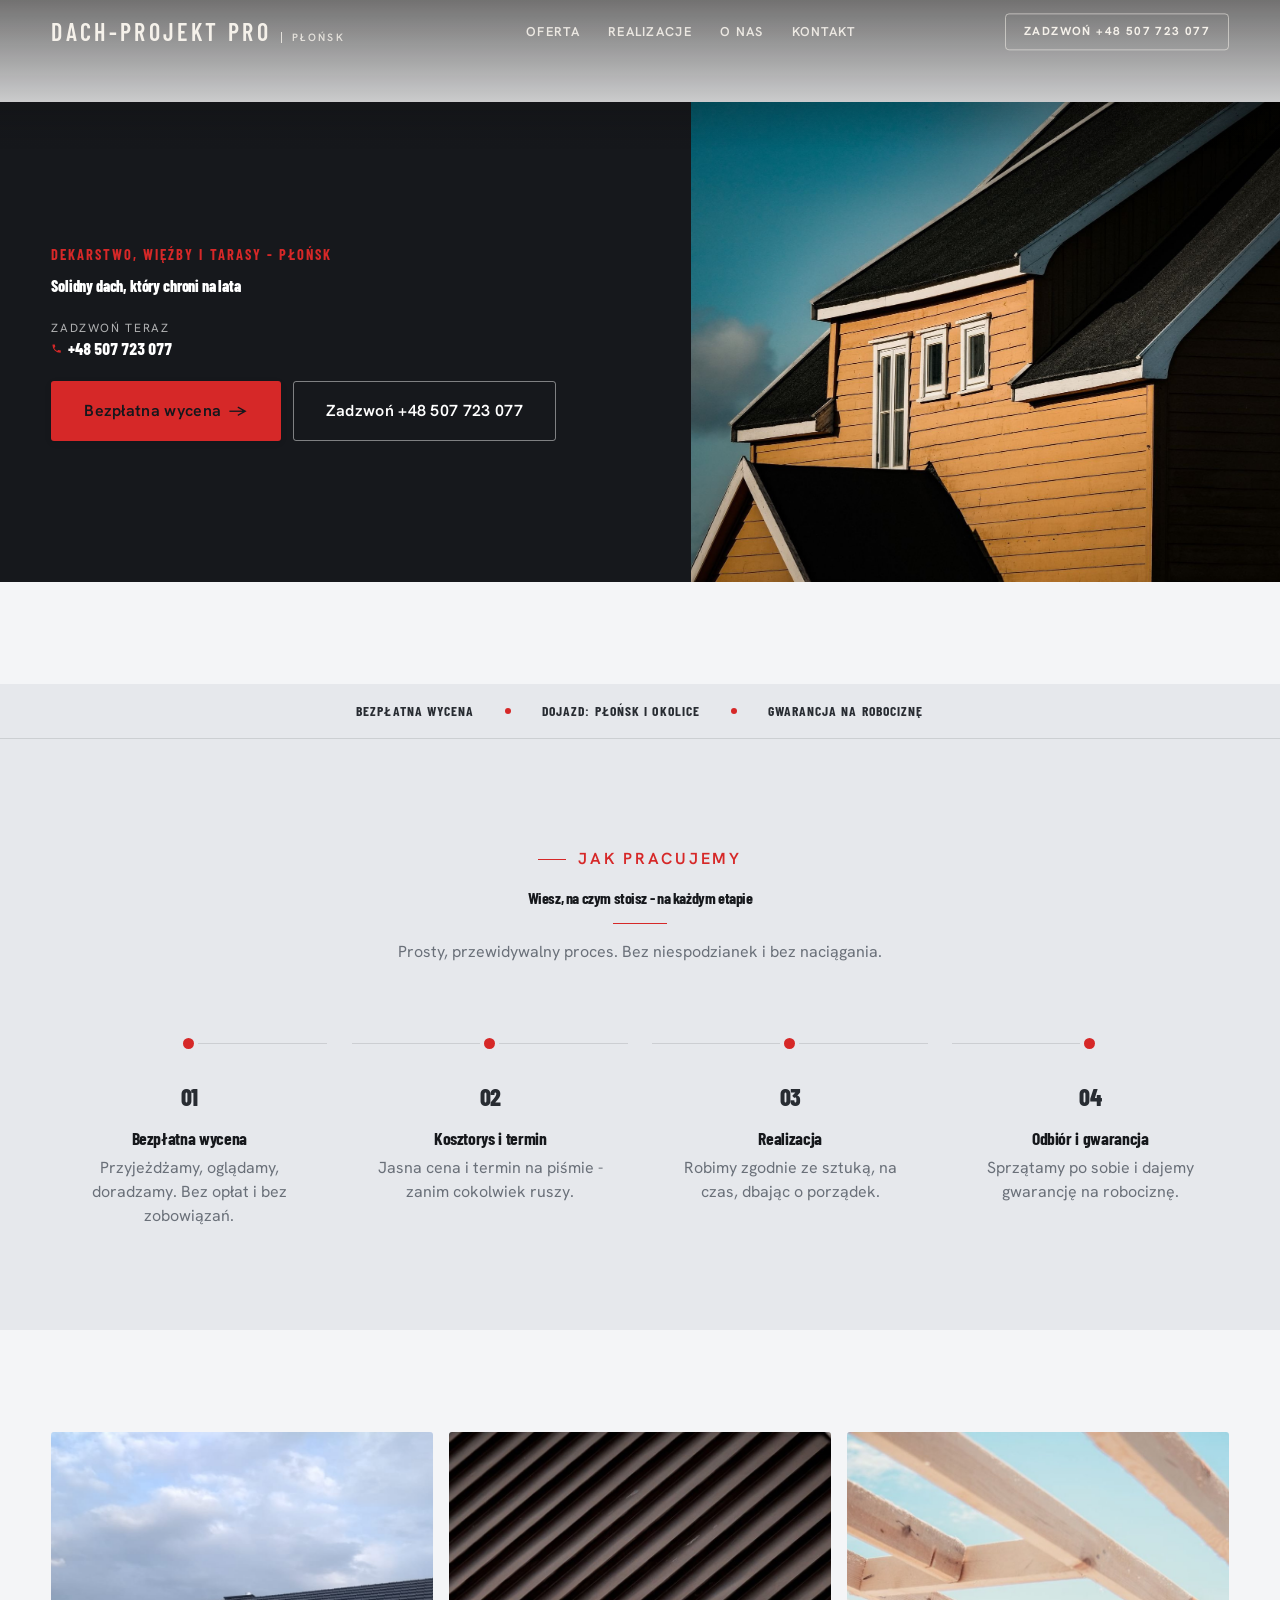
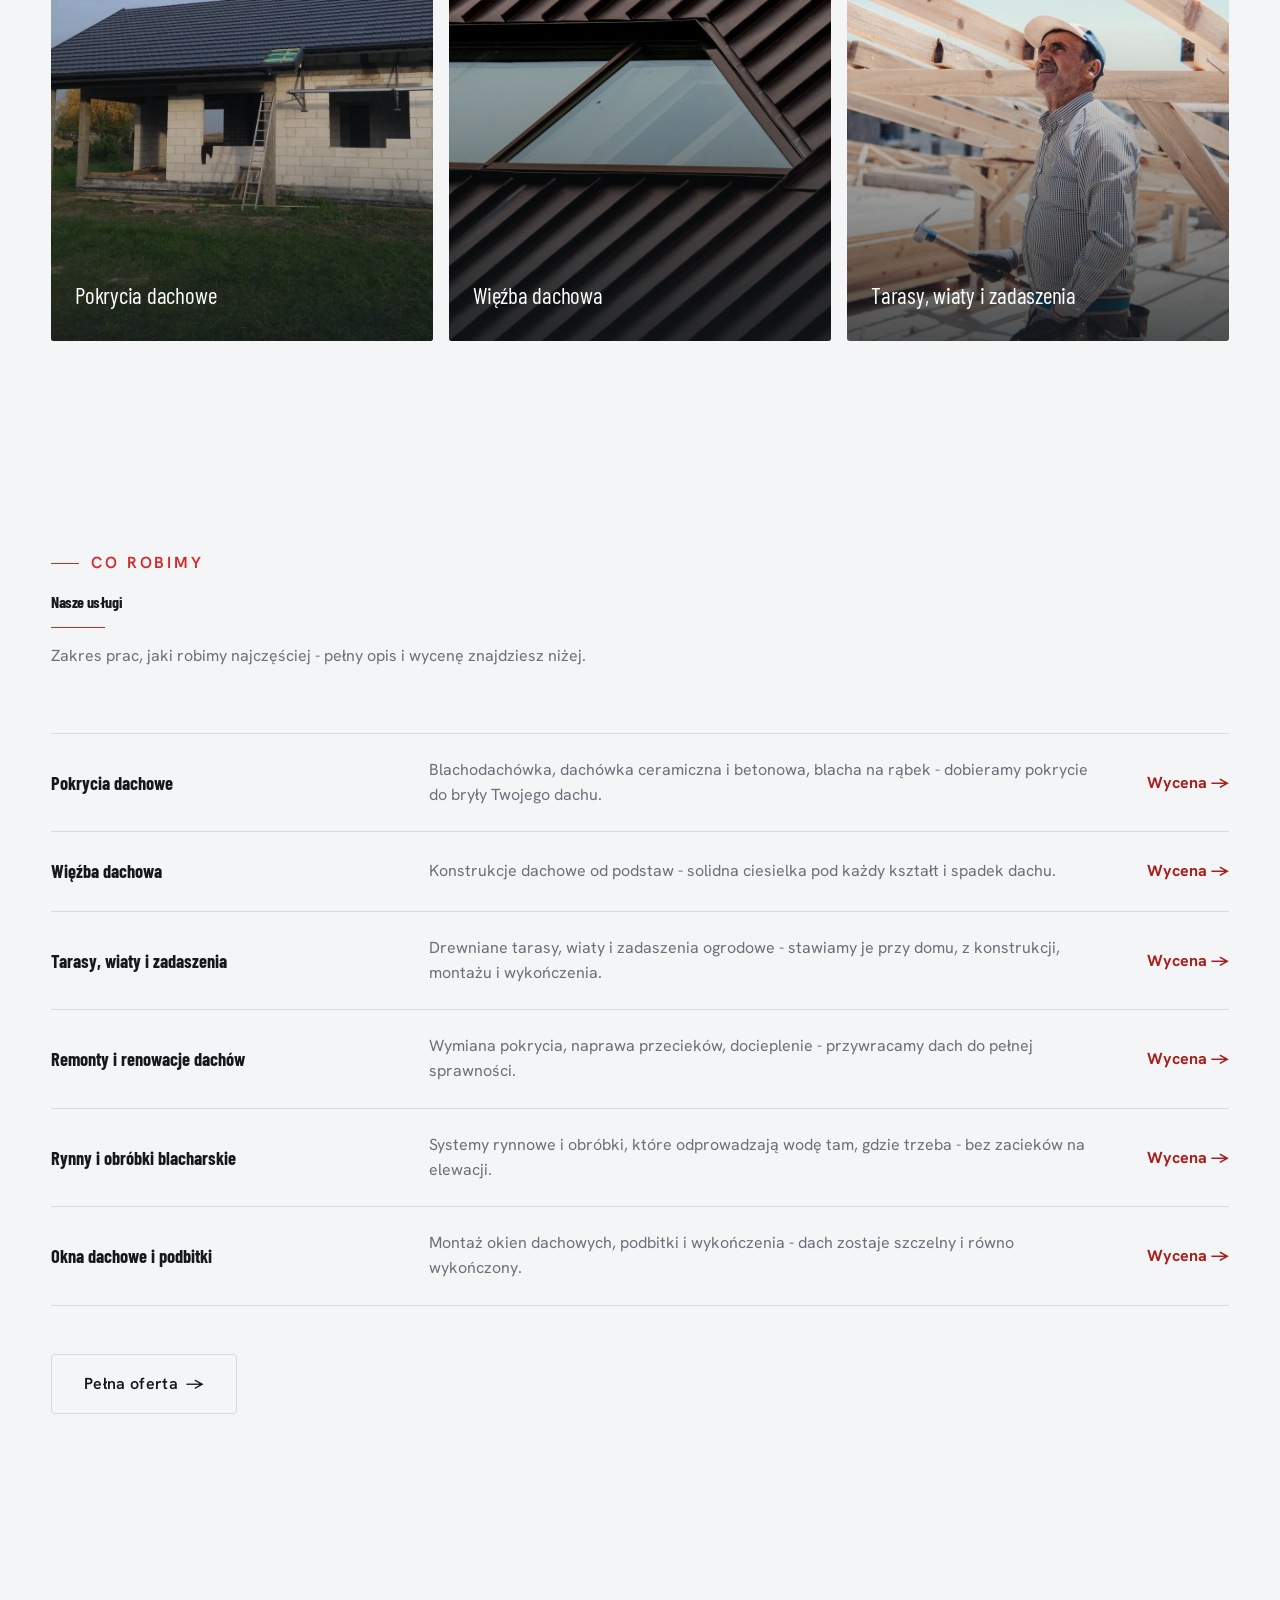
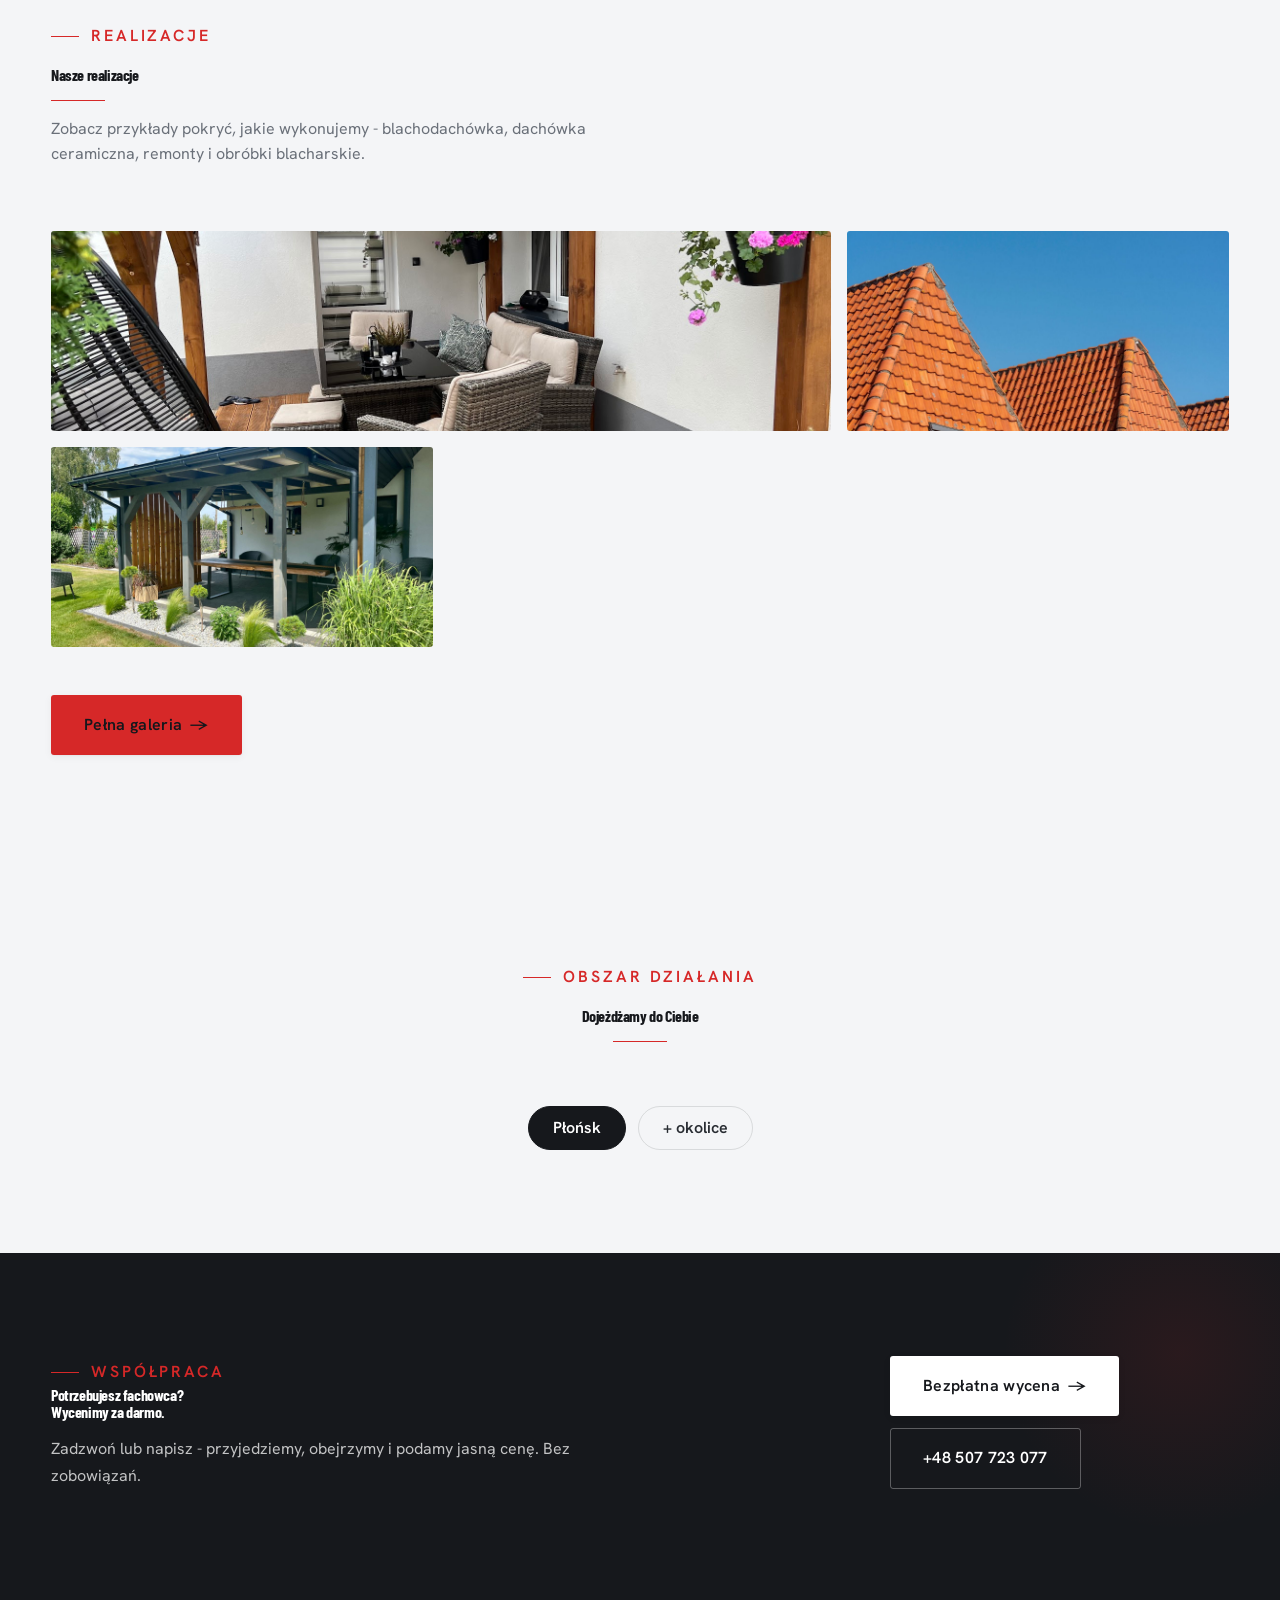
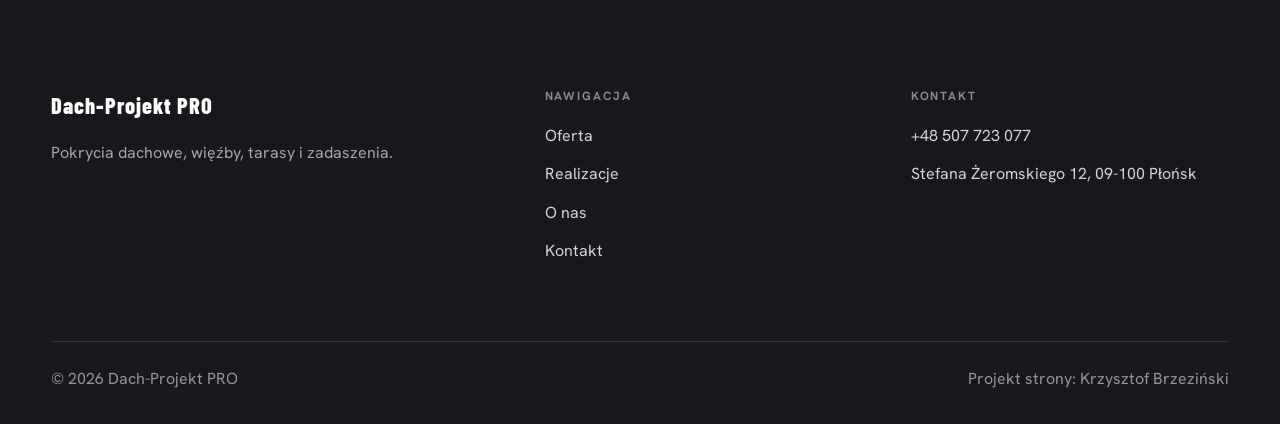
==== commit feb14747: "Popraw treść i zdjęcia: usuń przecieki AI, dopasuj podpisy zdjęć do treści" ====
--- a/index.html
+++ b/index.html
@@ -4,7 +4,7 @@
 <meta charset="UTF-8">
 <meta name="viewport" content="width=device-width, initial-scale=1.0">
 <title>Dach-Projekt PRO - Pokrycia dachowe, więźby i tarasy - Płońsk</title>
-<meta name="description" content="Dach-Projekt PRO - dekarstwo, pokrycia dachowe, więźby oraz drewniane tarasy i zadaszenia w Płońsk i okolicy. Blachodachówka, dachówka, rynny, remonty dachów. Bezpłatny pomiar i wycena. Zobacz realizacje.">
+<meta name="description" content="Dach-Projekt PRO - dekarstwo, pokrycia dachowe, więźby oraz drewniane tarasy i zadaszenia - Płońsk i okolice. Blachodachówka, dachówka, rynny, remonty dachów. Bezpłatny pomiar i wycena. Zobacz realizacje.">
 <link rel="preconnect" href="https://fonts.googleapis.com">
 <link rel="preconnect" href="https://fonts.gstatic.com" crossorigin>
 <link href="https://fonts.googleapis.com/css2?family=Barlow+Condensed:wght@500;600;700&family=Hanken+Grotesk:wght@400;500;600&display=swap" rel="stylesheet">
@@ -61,9 +61,9 @@
 <section class="gateways-band">
   <div class="wrap">
     <div class="gateways">
-      <a href="oferta.html" class="gateway reveal"><img src="img/g2.jpg" alt="Pokrycia dachowe" loading="lazy"><span class="g-ttl">Pokrycia dachowe</span></a>
-      <a href="oferta.html" class="gateway reveal"><img src="img/g3.jpg" alt="Więźba dachowa" loading="lazy"><span class="g-ttl">Więźba dachowa</span></a>
-      <a href="oferta.html" class="gateway reveal"><img src="img/g4.jpg" alt="Tarasy, wiaty i zadaszenia" loading="lazy"><span class="g-ttl">Tarasy, wiaty i zadaszenia</span></a>
+      <a href="oferta.html" class="gateway reveal"><img src="img/g1.jpg" alt="Pokrycia dachowe" loading="lazy"><span class="g-ttl">Pokrycia dachowe</span></a>
+      <a href="oferta.html" class="gateway reveal"><img src="img/g2.jpg" alt="Więźba dachowa" loading="lazy"><span class="g-ttl">Więźba dachowa</span></a>
+      <a href="oferta.html" class="gateway reveal"><img src="img/g3.jpg" alt="Tarasy, wiaty i zadaszenia" loading="lazy"><span class="g-ttl">Tarasy, wiaty i zadaszenia</span></a>
     </div>
   </div>
 </section>
@@ -72,15 +72,15 @@
     <div class="head reveal">
       <span class="eyebrow">Co robimy</span>
       <h2>Nasze usługi</h2>
-      <p>Dach, więźbę i taras traktujemy indywidualnie - dobieramy pokrycie, konstrukcję i wykończenie tak, by służyły dziesięciolecia.</p>
+      <p>Zakres prac, jaki robimy najczęściej - pełny opis i wycenę znajdziesz niżej.</p>
     </div>
     <ul class="fu-list">
       <li class="fu-row reveal"><div class="fu-name">Pokrycia dachowe</div><div class="fu-desc">Blachodachówka, dachówka ceramiczna i betonowa, blacha na rąbek - dobieramy pokrycie do bryły Twojego dachu.</div><a class="fu-cta" href="kontakt.html">Wycena <span class="arr">→</span></a></li>
       <li class="fu-row reveal"><div class="fu-name">Więźba dachowa</div><div class="fu-desc">Konstrukcje dachowe od podstaw - solidna ciesielka pod każdy kształt i spadek dachu.</div><a class="fu-cta" href="kontakt.html">Wycena <span class="arr">→</span></a></li>
-      <li class="fu-row reveal"><div class="fu-name">Tarasy, wiaty i zadaszenia</div><div class="fu-desc">Drewniane tarasy, wiaty i zadaszenia ogrodowe - konstrukcja, montaż i wykończenie, które przedłużają dom na zewnątrz.</div><a class="fu-cta" href="kontakt.html">Wycena <span class="arr">→</span></a></li>
+      <li class="fu-row reveal"><div class="fu-name">Tarasy, wiaty i zadaszenia</div><div class="fu-desc">Drewniane tarasy, wiaty i zadaszenia ogrodowe - stawiamy je przy domu, z konstrukcji, montażu i wykończenia.</div><a class="fu-cta" href="kontakt.html">Wycena <span class="arr">→</span></a></li>
       <li class="fu-row reveal"><div class="fu-name">Remonty i renowacje dachów</div><div class="fu-desc">Wymiana pokrycia, naprawa przecieków, docieplenie - przywracamy dach do pełnej sprawności.</div><a class="fu-cta" href="kontakt.html">Wycena <span class="arr">→</span></a></li>
       <li class="fu-row reveal"><div class="fu-name">Rynny i obróbki blacharskie</div><div class="fu-desc">Systemy rynnowe i obróbki, które odprowadzają wodę tam, gdzie trzeba - bez zacieków na elewacji.</div><a class="fu-cta" href="kontakt.html">Wycena <span class="arr">→</span></a></li>
-      <li class="fu-row reveal"><div class="fu-name">Okna dachowe i podbitki</div><div class="fu-desc">Montaż okien dachowych, podbitki i wykończenia, które domykają dach estetycznie i szczelnie.</div><a class="fu-cta" href="kontakt.html">Wycena <span class="arr">→</span></a></li>
+      <li class="fu-row reveal"><div class="fu-name">Okna dachowe i podbitki</div><div class="fu-desc">Montaż okien dachowych, podbitki i wykończenia - dach zostaje szczelny i równo wykończony.</div><a class="fu-cta" href="kontakt.html">Wycena <span class="arr">→</span></a></li>
     </ul>
     <div style="margin-top:var(--space-7)" class="reveal"><a href="oferta.html" class="btn btn-ghost">Pełna oferta <span class="arr">→</span></a></div>
   </div>
@@ -90,14 +90,12 @@
     <div class="head reveal">
       <span class="eyebrow">Realizacje</span>
       <h2>Nasze realizacje</h2>
-      <p>Zobacz, co robimy - od nowych dachów i więźb po drewniane tarasy i zadaszenia na domach naszych klientów.</p>
+      <p>Zobacz przykłady pokryć, jakie wykonujemy - blachodachówka, dachówka ceramiczna, remonty i obróbki blacharskie.</p>
     </div>
     <div class="gallery">
-      <div class="tile t-two3 reveal"><img src="img/g5.jpg" alt="Nowy dach - dom jednorodzinny" loading="lazy"><div class="cap">Nowy dach - dom jednorodzinny</div></div>
-      <div class="tile t-third reveal"><img src="img/g6.jpg" alt="Blacha na rąbek stojący" loading="lazy"><div class="cap">Blacha na rąbek stojący</div></div>
-      <div class="tile t-third reveal"><img src="img/about.jpg" alt="Więźba dachowa" loading="lazy"><div class="cap">Więźba dachowa</div></div>
-      <div class="tile t-third reveal"><img src="img/g1.jpg" alt="Taras z zadaszeniem" loading="lazy"><div class="cap">Taras z zadaszeniem</div></div>
-      <div class="tile t-third reveal"><img src="img/g2.jpg" alt="Dachówka ceramiczna" loading="lazy"><div class="cap">Dachówka ceramiczna</div></div>
+      <div class="tile t-two3 reveal"><img src="img/g4.jpg" alt="Taras z zadaszeniem" loading="lazy"><div class="cap">Taras z zadaszeniem</div></div>
+      <div class="tile t-third reveal"><img src="img/g5.jpg" alt="Dachówka ceramiczna" loading="lazy"><div class="cap">Dachówka ceramiczna</div></div>
+      <div class="tile t-third reveal"><img src="img/about.jpg" alt="Zadaszenie tarasu - konstrukcja" loading="lazy"><div class="cap">Zadaszenie tarasu - konstrukcja</div></div>
     </div>
     <div style="margin-top:var(--space-7)" class="reveal"><a href="realizacje.html" class="btn btn-accent">Pełna galeria <span class="arr">→</span></a></div>
   </div>
--- a/assets/styles.css
+++ b/assets/styles.css
@@ -617,5 +617,3 @@
 [style*="g4.jpg"]{background-position:37% 50%}
 img[src$="/g5.jpg"]{object-position:62% 50%}
 [style*="g5.jpg"]{background-position:62% 50%}
-img[src$="/g6.jpg"]{object-position:67% 50%}
-[style*="g6.jpg"]{background-position:67% 50%}
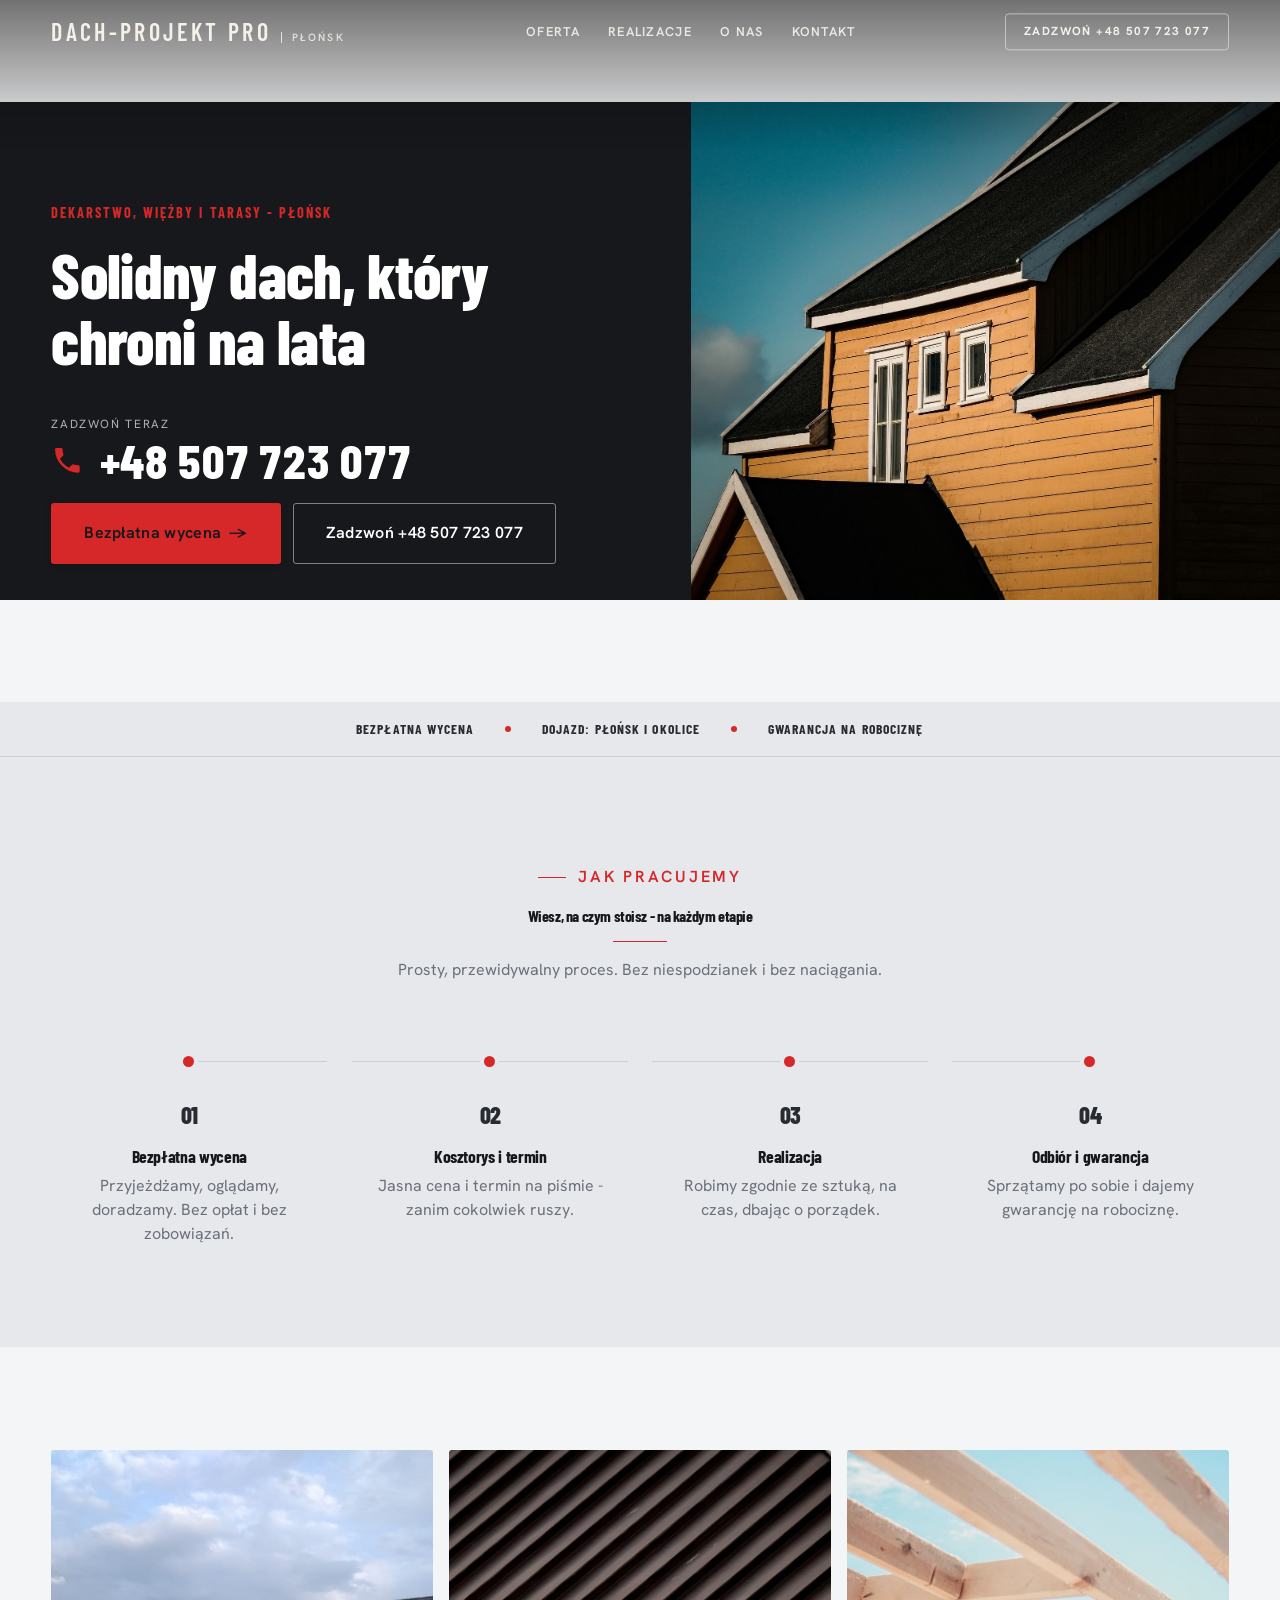
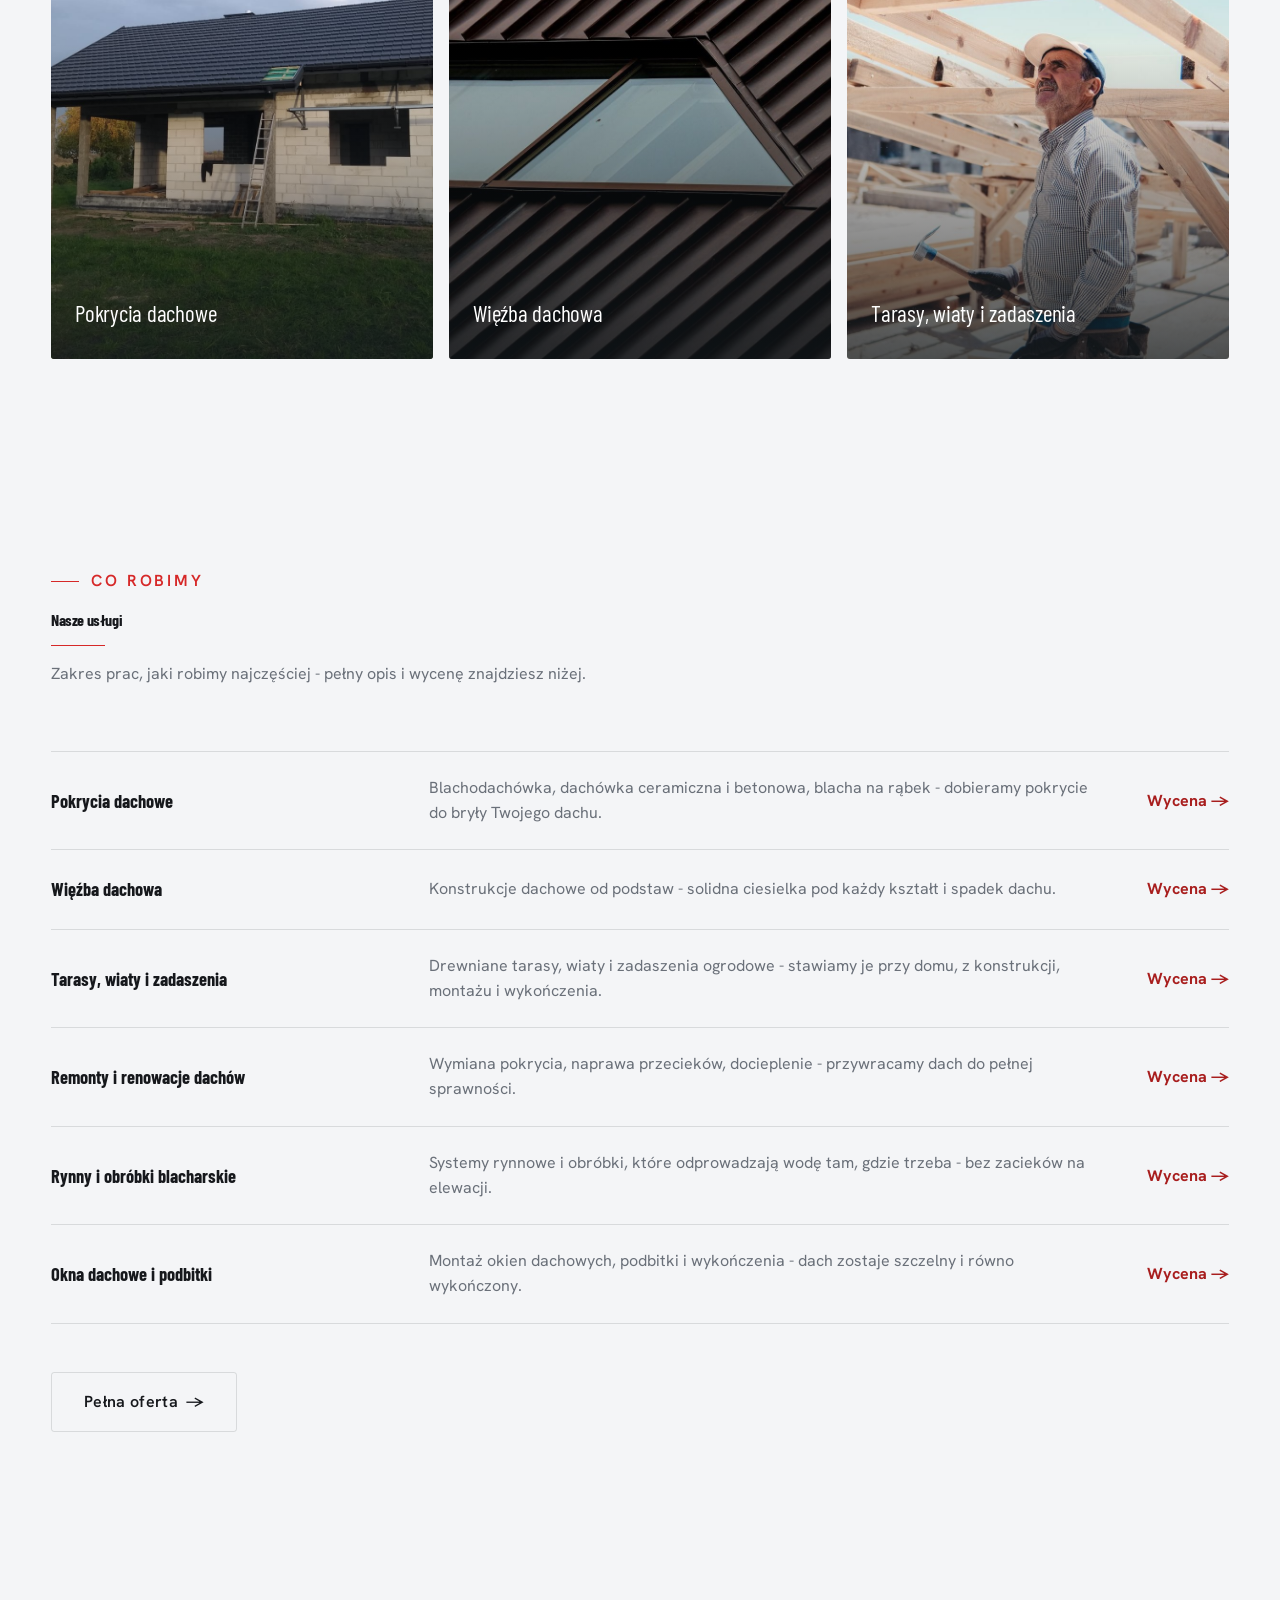
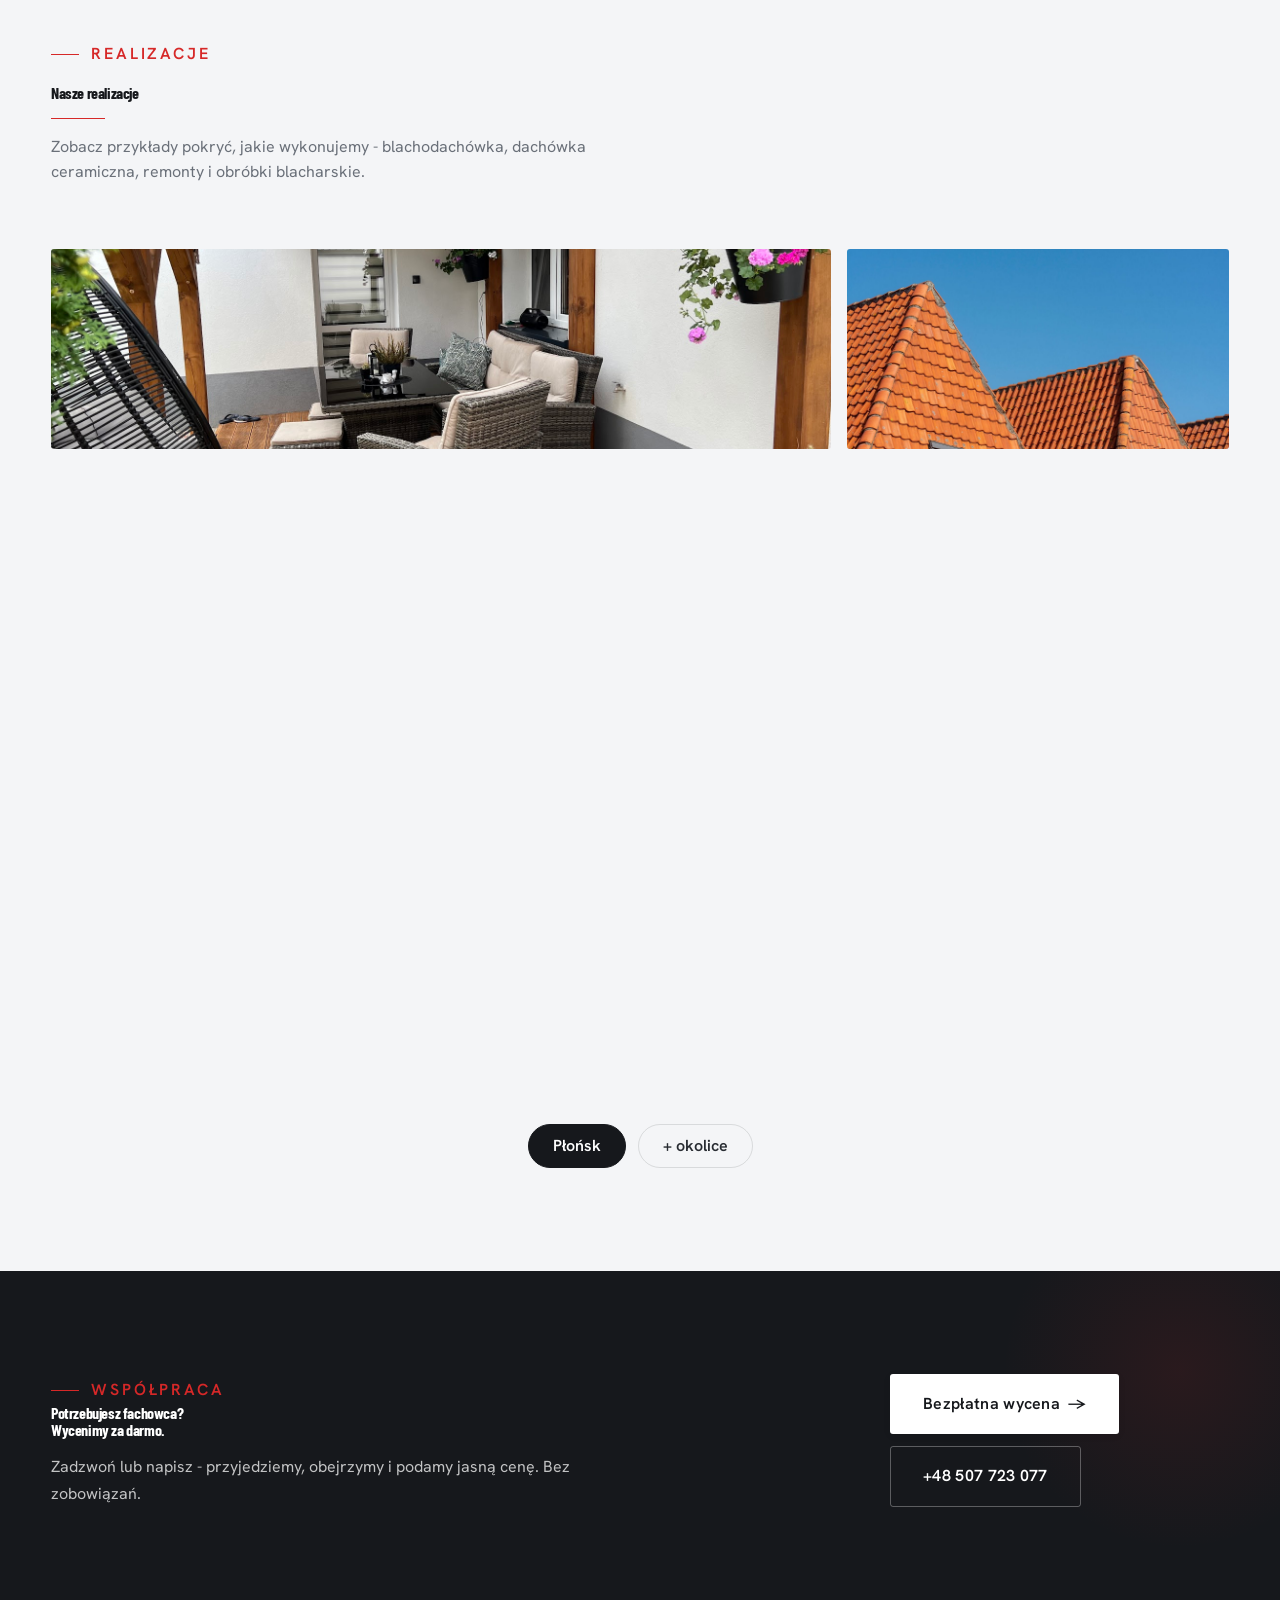
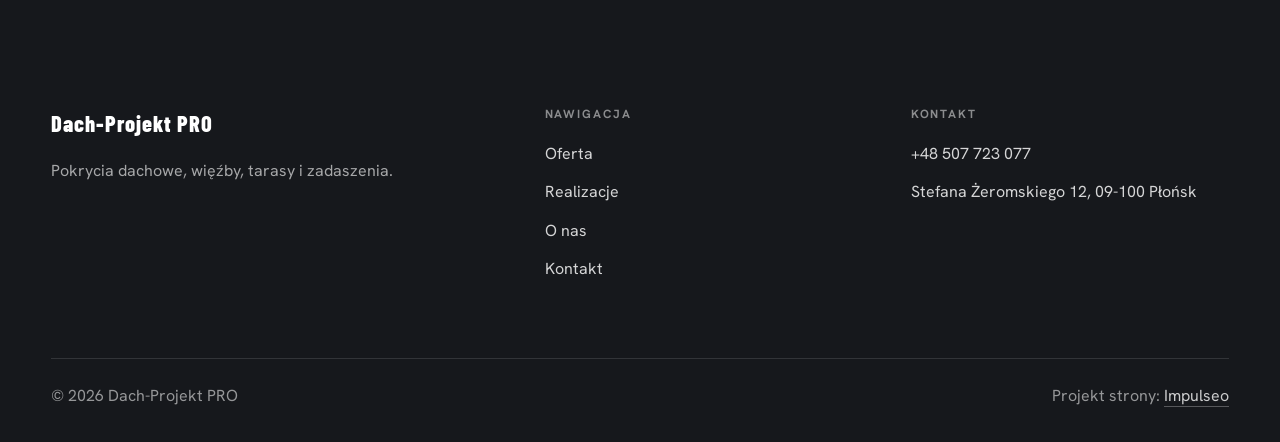
==== commit 0c5516b4: "Stopka: podpis Impulseo z linkiem + poprawka znikajacego napisu w naglowku" ====
--- a/index.html
+++ b/index.html
@@ -145,7 +145,7 @@
     </div>
     <div class="foot-bot">
       <span>© 2026 Dach-Projekt PRO</span>
-      <span>Projekt strony: Krzysztof Brzeziński</span>
+      <span>Projekt strony: <a class="foot-credit" href="https://impulseo.pl" target="_blank" rel="noopener">Impulseo</a></span>
     </div>
   </div>
 </footer>
--- a/assets/styles.css
+++ b/assets/styles.css
@@ -1,7 +1,7 @@
 /* ============================================================
    STOLBASZ — premium, architektoniczny B2B fit-out
    Jasna paleta, zero brązu. System wg premium-web-craft.
-   Projekt strony: Krzysztof Brzeziński
+   Projekt strony: Impulseo (impulseo.pl)
    ============================================================ */
 
 :root{
@@ -617,3 +617,64 @@
 [style*="g4.jpg"]{background-position:37% 50%}
 img[src$="/g5.jpg"]{object-position:62% 50%}
 [style*="g5.jpg"]{background-position:62% 50%}
+
+/* === HERO-FIT (29.07.2026) — hero DOPASOWUJE SIĘ do wysokości okna =========================
+   Zgłoszenie K. 29.07: na jego laptopie przyciski CTA w hero były ucięte dolną krawędzią
+   (Modern House). Pomiar headless (1512x879 → realny widok 792 px): dolna krawędź CTA
+   wypadała 123 px POD ekranem. Nawet przy maksymalnym oknie (982) było -20 px.
+
+   DLACZEGO POPRZEDNI FIX NIE DZIAŁAŁ: 27.07 dołożyliśmy @media(max-height:820px) — próg.
+   Widok K. ma ~792-895 px, czyli TUŻ NAD progiem → reguła w ogóle się nie włączała.
+   Progi są kruche: każdy inny laptop/dok/pasek zakładek przesuwa granicę.
+
+   ROZWIĄZANIE: zero progów. Każdy rozmiar, który decyduje o wysokości hero (typografia,
+   odstępy, padding), dostaje `min(dotychczasowa-wartość, X svh)` — czyli na wysokim ekranie
+   nic się nie zmienia, a im niższe okno, tym płynniej mniejsze. Treści NIE ucinamy.
+
+   Doklejane na SAM KONIEC styles.css (po motion) → wygrywa kaskadę, nie rusza reguł w miejscu.
+   Weryfikacja: tools-retrofit/measure_fold.py (mierzy zapas pod CTA dla 720/800/879/982). */
+
+/* ---------- HERO KINOWY (strona główna, rodziny „editorial") ---------- */
+.hero-cine .wrap{padding-block:min(var(--space-8),4svh)}
+.hero-cine .eyebrow{margin-bottom:min(var(--space-5),2svh)}
+.hero-cine h1{font-size:min(clamp(2.9rem,2rem + 4.4vw,5.2rem),7.6svh);
+  margin-bottom:min(var(--space-5),2.4svh)}
+.hero-cine .lead{font-size:min(1.125rem,2.3svh);line-height:1.55;
+  margin-bottom:min(var(--space-7),3.2svh)}
+
+/* ---------- HERO FACHOWCY — wariant A (pełny ekran) ---------- */
+.hf-panel{padding-top:min(clamp(6.5rem,13vh,9rem),11svh);
+  padding-bottom:min(clamp(2.6rem,6vh,3.6rem),4svh)}
+.hf-title{font-size:min(clamp(2.3rem,1.6rem + 3.2vw,4.3rem),7svh);
+  margin-top:min(var(--space-4),1.8svh);margin-bottom:min(var(--space-4),1.8svh)}
+.hf-lead{font-size:min(1.18rem,2.3svh);line-height:1.5}
+.hf-phone{margin-top:min(var(--space-6),2.8svh);margin-bottom:min(var(--space-5),2.2svh)}
+.hf-phone-num{font-size:min(clamp(2rem,1.5rem + 2.4vw,3.05rem),5.2svh)}
+.hf-trust{margin-top:min(var(--space-6),2.6svh);padding-top:min(var(--space-4),1.6svh)}
+
+/* Telefon: tam liczy się czytelność, nie upychanie — skalowanie wysokością wyłączone,
+   bo przy 844 px wysokości ekranu svh-limity zaczęłyby zmniejszać tekst bez potrzeby. */
+@media(max-width:680px){
+  .hero-cine h1{font-size:clamp(1.9rem,1.15rem + 4.4vw,2.7rem)}
+  .hero-cine .lead{font-size:.98rem}
+  .hf-title{font-size:clamp(2.1rem,1.6rem + 3.2vw,3rem)}
+  .hf-lead{font-size:1rem}
+  .hf-phone-num{font-size:clamp(1.9rem,1.5rem + 2.4vw,2.5rem)}
+}
+/* === /HERO-FIT === */
+
+
+/* ====== IMPULSEO-FIX-20260731 ======================================================
+   1) PODPIS w stopce jest teraz linkiem do impulseo.pl - ma być widocznie klikalny.
+   2) ŻYWY NAGŁÓWEK: warstwa przenikających kadrów (.mt-hero-layer) miała z-index:1, więc
+      lądowała NAD przyciemnieniem hero, a w rodzinie „fachowcy" nawet nad panelem z tekstem
+      (.hf-panel nie miał własnego z-index). Efekt: przy zmianie zdjęcia napis znikał i wracał.
+      Teraz warstwa idzie tam, gdzie zdjęcie tła (z-index:-2), a treść nagłówka dostaje twardy
+      z-index:3. Zmieniają się WYŁĄCZNIE zdjęcia w tle - napis stoi nieruchomo.
+      (hero-cine celowo pominięte: tam img ma z-index:0 i układ był poprawny.) */
+.foot-bot a.foot-credit{color:rgba(255,255,255,.78);text-decoration:none;border-bottom:1px solid rgba(255,255,255,.28)}
+.foot-bot a.foot-credit:hover{color:#fff;border-bottom-color:#fff}
+.hero-fach > img.mt-hero-layer,.hero-gastro > img.mt-hero-layer,.hero-auto > img.mt-hero-layer,
+.hero-dom > img.mt-hero-layer,.hero-studio > img.mt-hero-layer{z-index:-2}
+.hf-panel,.hf-inner,.hd-panel,.hk-panel,.ha-inner,.hs-inner,.hg-inner{position:relative;z-index:3}
+/* ====== koniec IMPULSEO-FIX-20260731 ====== */
